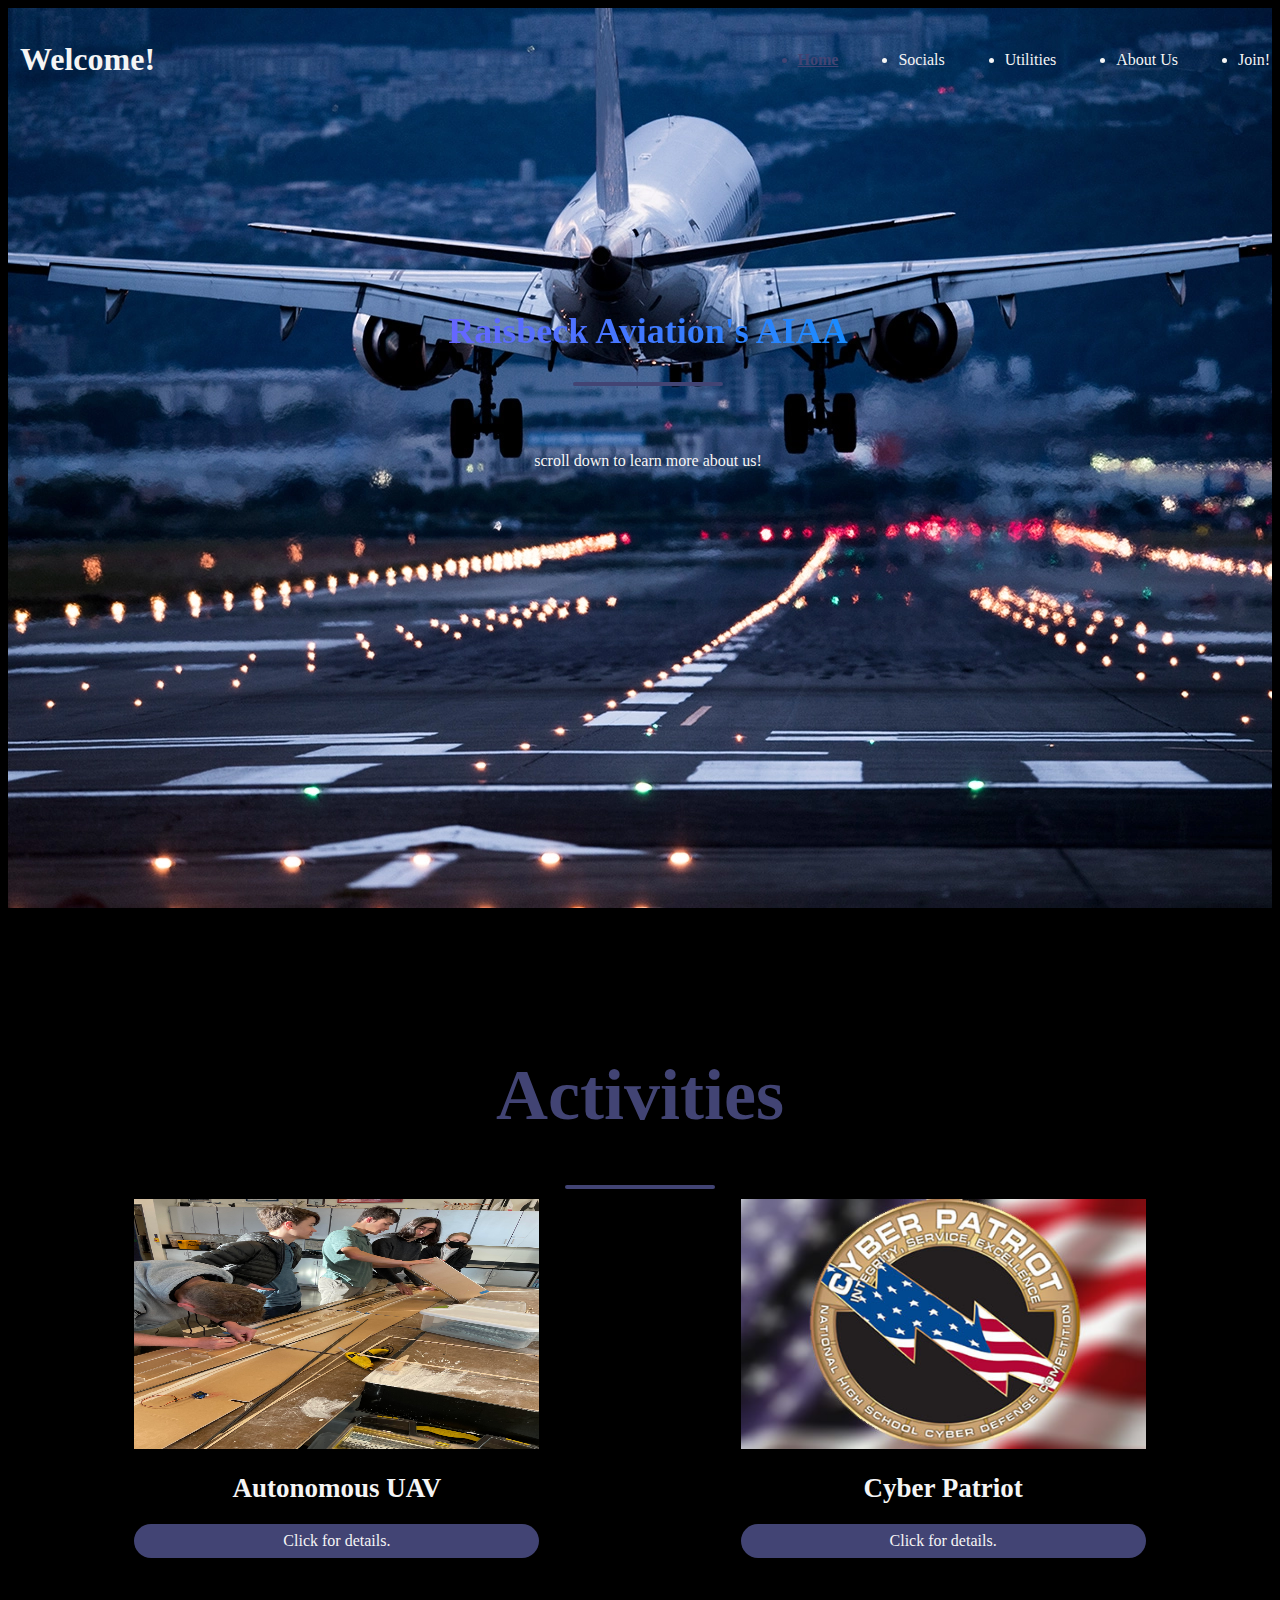
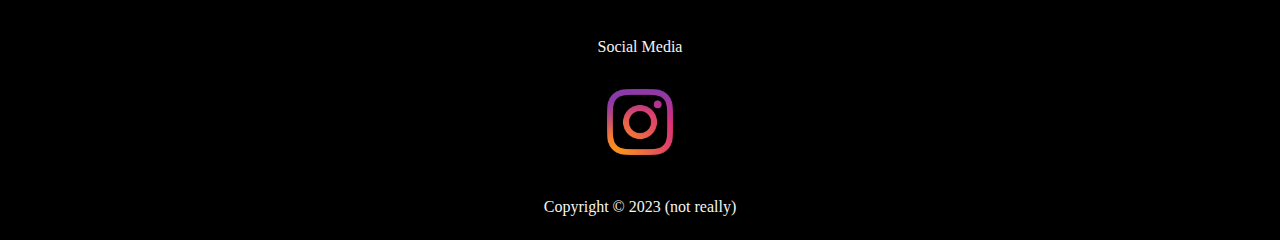
==== index.html @ 31fccfe6 "Changed text and images" ====
<!DOCTYPE html>
<html lang="en">
<head>
    <meta charset="UTF-8">

    <link rel="stylesheet" href='./style.css'>

</head>
<title>RAHS AIAA - Home</title>
<link rel="icon" type="/images/favicon.ico" href="/images/favicon.ico">
<body>
    <nav class="navbar">
        <h1 class = "placeholder">Welcome!</h1>
        <ul class="nav-links">
            <li class="active homepage"><a href="#"></a>Home</li>
            <li class = "inactive socials"><a href=""></a>Socials</li>
            <li class = "inactive utilities"><a href=""></a>Utilities</li>
            <li class = "inactive information"><a href=""></a>About Us</li>
            <li class = "inactive aiaa"><a href=""></a>Join!</li>
        </ul>
    </nav>
    <header>
        <div class="header-content">
            <h2 class = "pretty_animation">Raisbeck Aviation's AIAA</h2>
            <div class="line"></div>
            <h1></h1>
            <div class="generictext">
                <p>scroll down to learn more about us!</p>
            </div>
        </div>
    </header>
    <!--...<section class="section1">
        <div class="title">
            <h1>Activities</h1>
            <div class="line"></div>
        </div>
    </section>-->
    <section class="Activities">
        <!--...<a href="http://www.free-iqtest.net" title="IQ Test for Free"><img src="http://www.free-iqtest.net/images/badges2/l160.gif" width="200" height="100" alt="IQ Test for Free" border="0"></a-->>
        <div class="title">
            <h1>Activities</h1>
            <div class="line"></div>
        </div>
        <div class="row">
            <div class="col">
                <img src="./images/uav.jpg" class = "img1" width = "405" height = "250">
                <h4 class = "generictext">Autonomous UAV</h4>
                <a href="./information.html" class="button3">Click for details.</a>
            </div>
            <div class="col">
                <img src="./images/cyberpatriot.jpg" class = "img1" width = "405" height = "250">
                <h4 class = "generictext">Cyber Patriot</h4>
                <a href="./information.html" class="button3">Click for details.</a>
            </div>
        </div>
    </section>
    <p class="generictext">Social Media</p>
    <div style="text-align: center;"> 
        <img src="./images/instagram.jpg" class = "img1" width = "100" height = "100">
    </div>
    <h1></h1>
    <p class="generictext">Copyright © 2023 (not really)</p>
    <script>
        const socials = document.querySelector('.socials')
        socials.addEventListener('click', ()=> {
            window.location.replace('./socials.html');
        })

        const utilities = document.querySelector('.utilities')
        utilities.addEventListener('click', ()=> {
            window.location.replace('./utils.html');
        })

        const information = document.querySelector('.information')
        information.addEventListener('click', ()=> {
            window.location.replace('./information.html');
        })

        const aiaa = document.querySelector('.aiaa')
        aiaa.addEventListener('click', ()=> {
            window.location.replace('./joinaiaa.html');
        })

    </script>
</body>
</html>
---- style.css ----
@keyframes gradient_animation {
    0%, 100% {
        background-position: 0 0;
    }
    50% {
        background-position: 100% 0;
    }
}

@keyframes fadeIn {
    0% {
        opacity: 0;
    }
    100% {
        opacity: 1;
     }
}

a {
    text-decoration: none;
}
body, html {
    overflow-x: hidden;
    background-color: black;
    font-family: Calibri !important;
}
.sus {
    background: -webkit-linear-gradient(#eee, #333);
    -webkit-background-clip: text;
    -webkit-text-fill-color: transparent;
    animation: fadeIn ease 0.75s;
    animation-iteration-count: 1;
    animation-fill-mode: forwards;
}
.generictext {
    animation: fadeIn ease 1.5s;
    display: flex;
    flex-direction: column;
    align-items: center;
    color: whitesmoke;
}
.softlink {
    animation: fadeIn ease 1.5s;
    color: whitesmoke;
}
.softlink:hover {
    transition: all .25s ease-in-out; 
    color: #d12991;
}
.underline {
    text-decoration: underline;
}
.button3 {
    animation: fadeIn ease 1.5s;
    transition: all .25s ease-in-out; 
    padding: 8px 15px;
    background-color: #424474;
    border-radius: 30px;
    color: whitesmoke;
    display: flex;
    flex-direction: column;
    align-items: center;
}
.button3:hover {
    transition: all .25s ease-in-out; 
    color: #d12991;
}
.genericbutton {
    transition: all .25s ease-in-out; 
    padding: 8px 15px;
    background-color: #424474;
    border-radius: 30px;
    color: whitesmoke;
}
.genericbutton:hover {
    transition: all .25s ease-in-out; 
    color: #d12991;
}
.img2 {
    animation: fadeIn ease 1.5s;
    display: flex;
    flex-direction: column;
    align-items: center;
    transition: all .64s ease-in-out; 
}
.img2:hover {
    transform: scale(1.075);
    transition: all 0.2s ease-in-out; 
}
.img1 {
    animation: fadeIn ease 1.5s;
    transition: all 0.64s ease-in-out; 
}
.img1:hover {
    transition: all 0.2s ease-in-out; 
    transform: scale(1.075);
}
.pretty_animation {
    background: linear-gradient(to right, #6666ff, #0099ff, #ff3399, #6666ff);
    -webkit-background-clip: text;
    background-clip: text;
    color: transparent;
    animation: gradient_animation 6s ease-in-out infinite;
    background-size: 400% 100%;
}
.line {
    width: 150px;
    height: 4px;
    background-color: #424474;
    margin: 10px auto;
    border-radius: 5px;
}
.navbar {
    display: flex;
    position: absolute;
    top: 0;
    left: 0;
    width: 100%;
    justify-content: space-between;
    padding: 20px;
    color: whitesmoke;
}
.nav-links {
    display: flex;
    align-items: center;
}
.nav-links li {
    margin: 0 30px;
}
header {
    width: 100vw;
    height: 100vh;

    background-image: url('./images/background.png'); 
    background-repeat: repeat;
    background-position: bottom;
    background-size: cover;
    display: flex;
    align-items: center;
    justify-content: center;
}
.header-content {
    animation: fadeIn ease 1.5s;
    margin-bottom: 150px;
    color: whitesmoke;
    text-align: center;
}
.header-content h2 {
    font-size: 4vmin;
}
.subtitle {
    animation: fadeIn ease 1.5s;
    display: flex;
    flex-direction: column;
    align-items: center;
    font-size: 5vmin;
    color: whitesmoke;
}
section {
    width: 80%;
    margin: 80px auto;
}
.title {
    animation: fadeIn ease 1.5s;
    text-align: center;
    font-size: 4vmin;
    color: #424474;
}
.header-content h1 {
    font-size: 7vmin;
    margin-top: 50px;
    margin-bottom: 30px;
}
.row {
    display: flex;
    align-items: center;
    width: 100%;
    justify-content: space-between;
}
.row.col {
    display: flex;
    flex-direction: column;
    align-items: center;
}
.active {
    animation: fadeIn ease 1.5s;
    color: #424474;
    text-decoration: underline;
    font-weight: bold;
}
.inactive {
    transition: all .125s ease-in-out; 
}
.inactive:hover {
    transition: all .25s ease-in-out; 
    color: #d12991;
}
.events.row {
    margin-top: 50px;
}
h4 {
    font-size: 3vmin;
    color:#424474;
    margin: 20px auto;
}
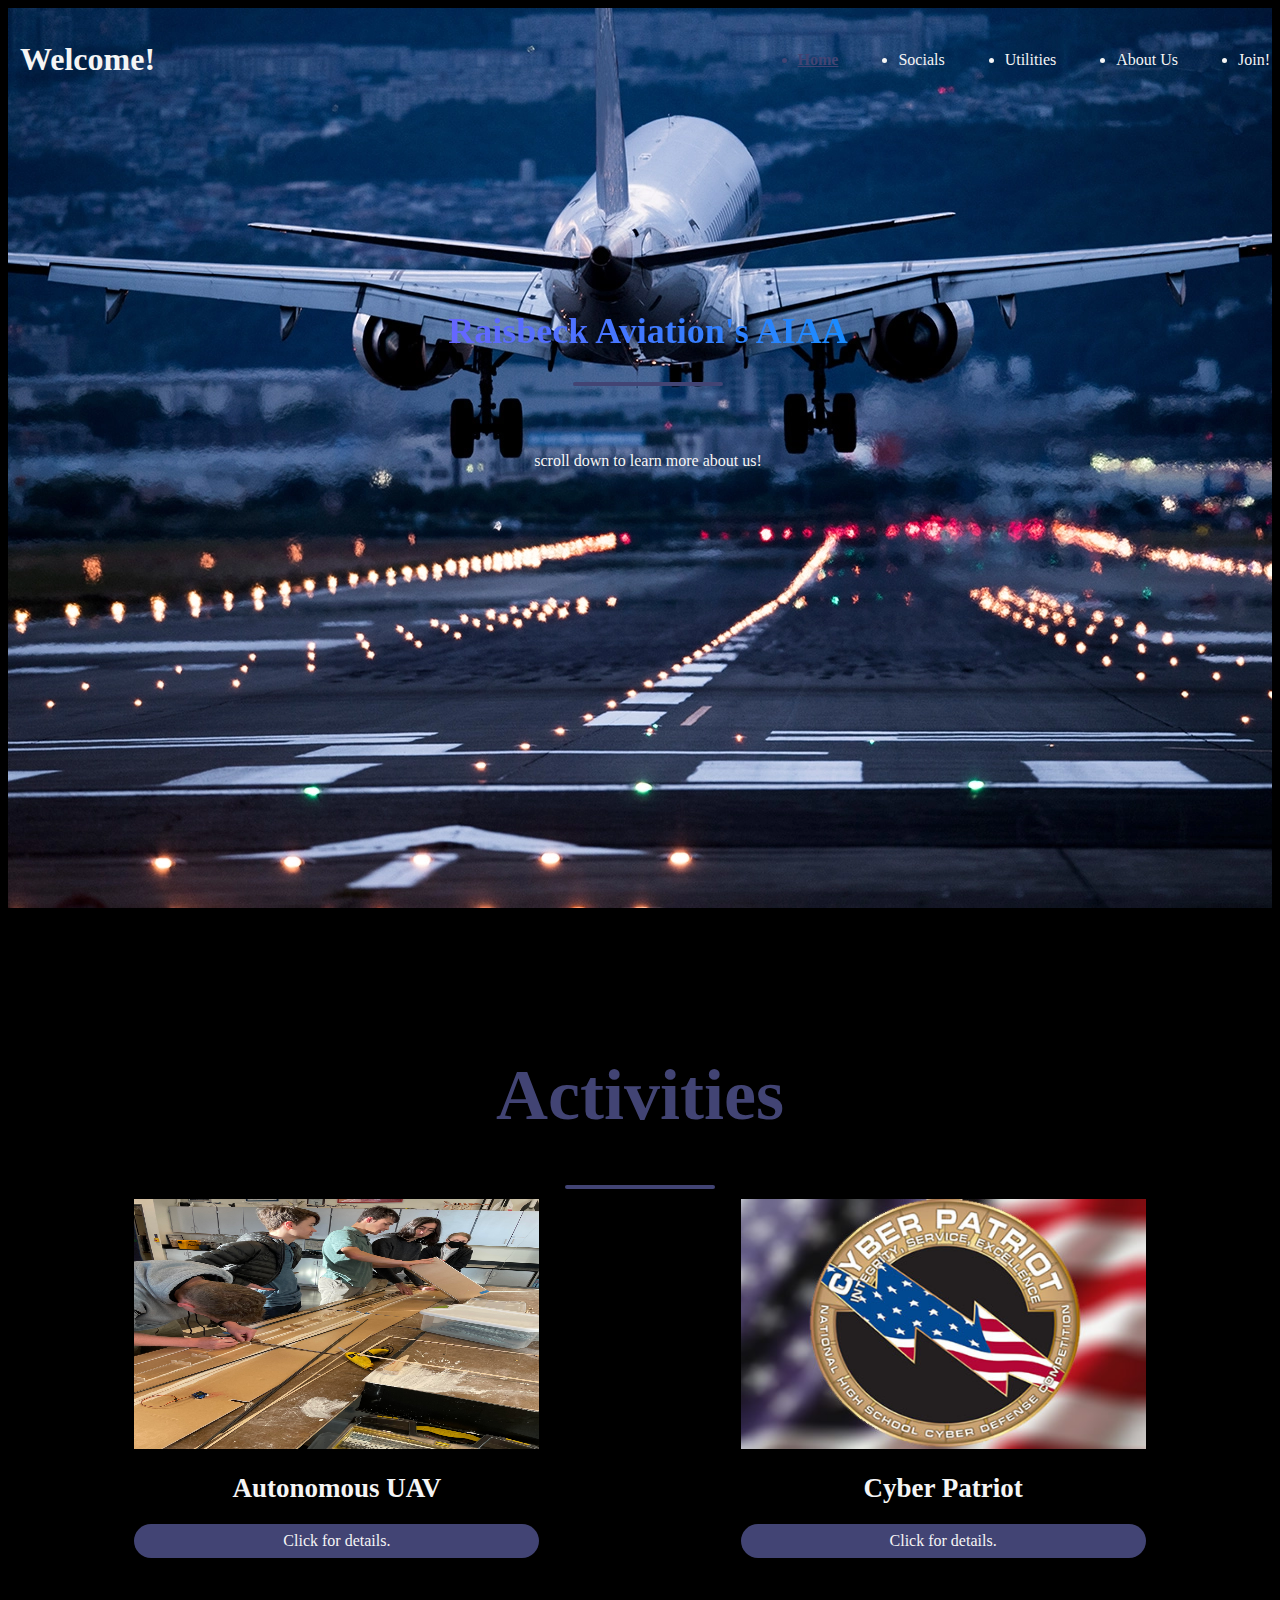
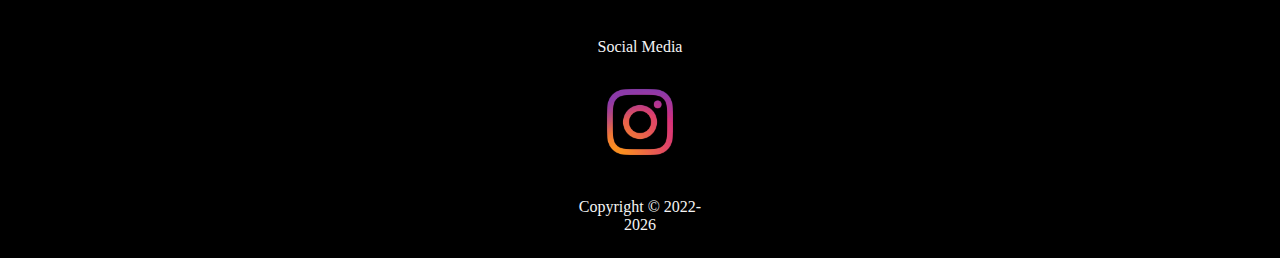
==== commit c4d0526a: "feat: copyright year updated automatically" ====
--- a/index.html
+++ b/index.html
@@ -59,8 +59,10 @@
         <img src="./images/instagram.jpg" class = "img1" width = "100" height = "100">
     </div>
     <h1></h1>
-    <p class="generictext">Copyright © 2023 (not really)</p>
+    <p class="generictext">Copyright © 2022-<span id="currentyear"></span></p>
     <script>
+	document.getElementById("currentyear").innerHTML = new Date().getFullYear();
+
         const socials = document.querySelector('.socials')
         socials.addEventListener('click', ()=> {
             window.location.replace('./socials.html');
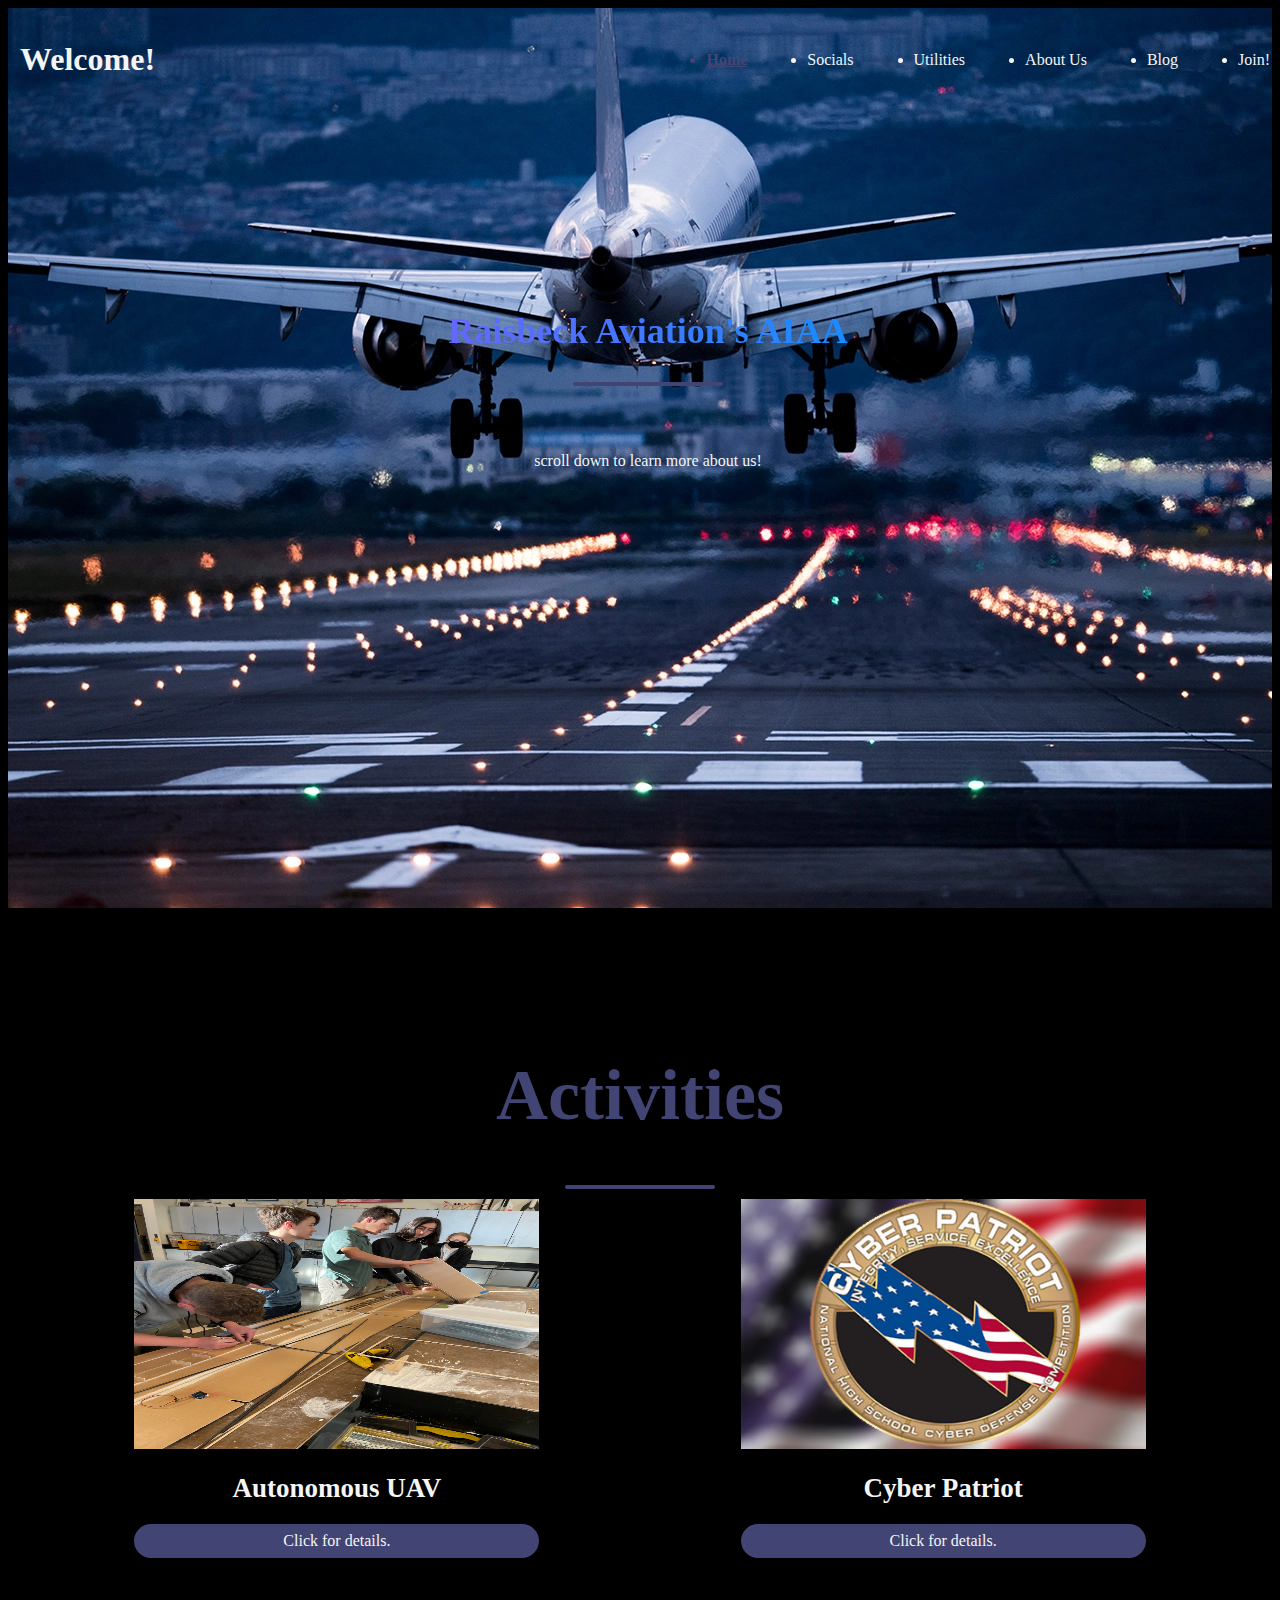
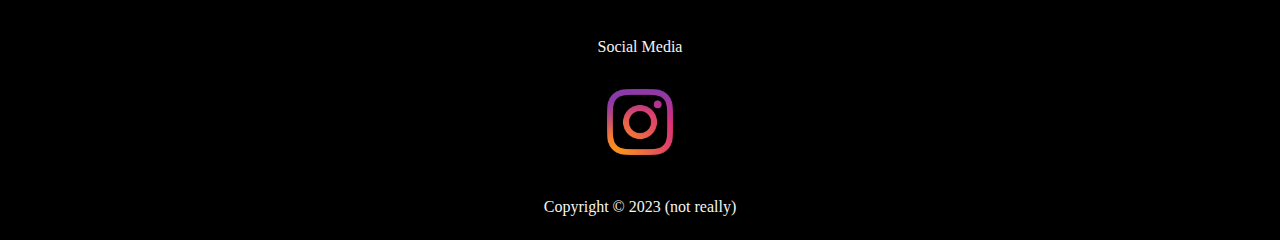
==== commit 4d167f04: "Add files via upload" ====
--- a/index.html
+++ b/index.html
@@ -16,6 +16,7 @@
             <li class = "inactive socials"><a href=""></a>Socials</li>
             <li class = "inactive utilities"><a href=""></a>Utilities</li>
             <li class = "inactive information"><a href=""></a>About Us</li>
+            <li class = "inactive blog"><a href=""></a>Blog</li>
             <li class = "inactive aiaa"><a href=""></a>Join!</li>
         </ul>
     </nav>
@@ -59,10 +60,8 @@
         <img src="./images/instagram.jpg" class = "img1" width = "100" height = "100">
     </div>
     <h1></h1>
-    <p class="generictext">Copyright © 2022-<span id="currentyear"></span></p>
+    <p class="generictext">Copyright © 2023 (not really)</p>
     <script>
-	document.getElementById("currentyear").innerHTML = new Date().getFullYear();
-
         const socials = document.querySelector('.socials')
         socials.addEventListener('click', ()=> {
             window.location.replace('./socials.html');
@@ -71,6 +70,11 @@
         const utilities = document.querySelector('.utilities')
         utilities.addEventListener('click', ()=> {
             window.location.replace('./utils.html');
+        })
+
+        const blog = document.querySelector('.blog')
+        blog.addEventListener('click', ()=> {
+            window.location.replace('./blog.html');
         })
 
         const information = document.querySelector('.information')
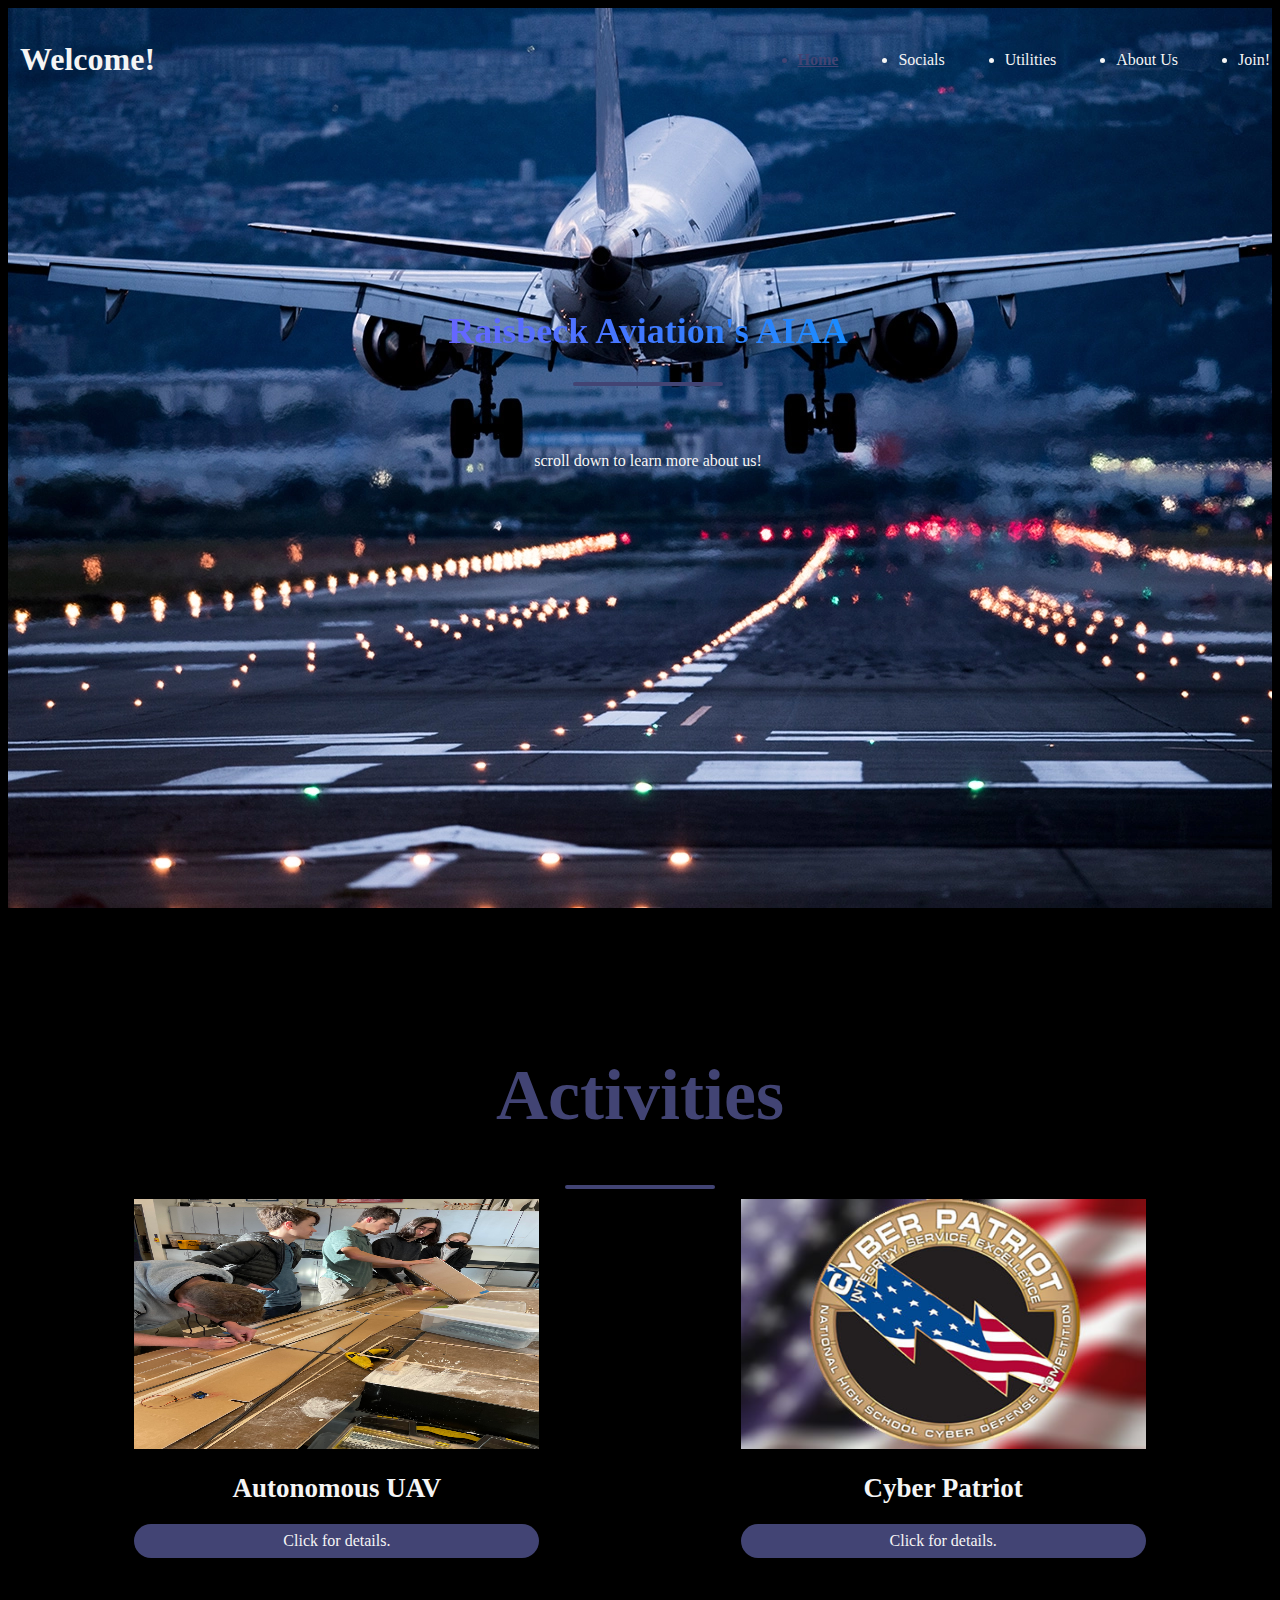
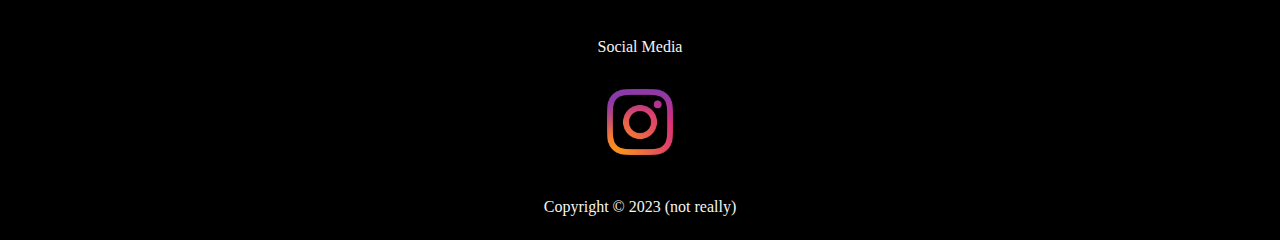
==== commit 128244ca: "Add files via upload" ====
--- a/index.html
+++ b/index.html
@@ -16,7 +16,6 @@
             <li class = "inactive socials"><a href=""></a>Socials</li>
             <li class = "inactive utilities"><a href=""></a>Utilities</li>
             <li class = "inactive information"><a href=""></a>About Us</li>
-            <li class = "inactive blog"><a href=""></a>Blog</li>
             <li class = "inactive aiaa"><a href=""></a>Join!</li>
         </ul>
     </nav>
@@ -71,12 +70,7 @@
         utilities.addEventListener('click', ()=> {
             window.location.replace('./utils.html');
         })
-
-        const blog = document.querySelector('.blog')
-        blog.addEventListener('click', ()=> {
-            window.location.replace('./blog.html');
-        })
-
+        
         const information = document.querySelector('.information')
         information.addEventListener('click', ()=> {
             window.location.replace('./information.html');
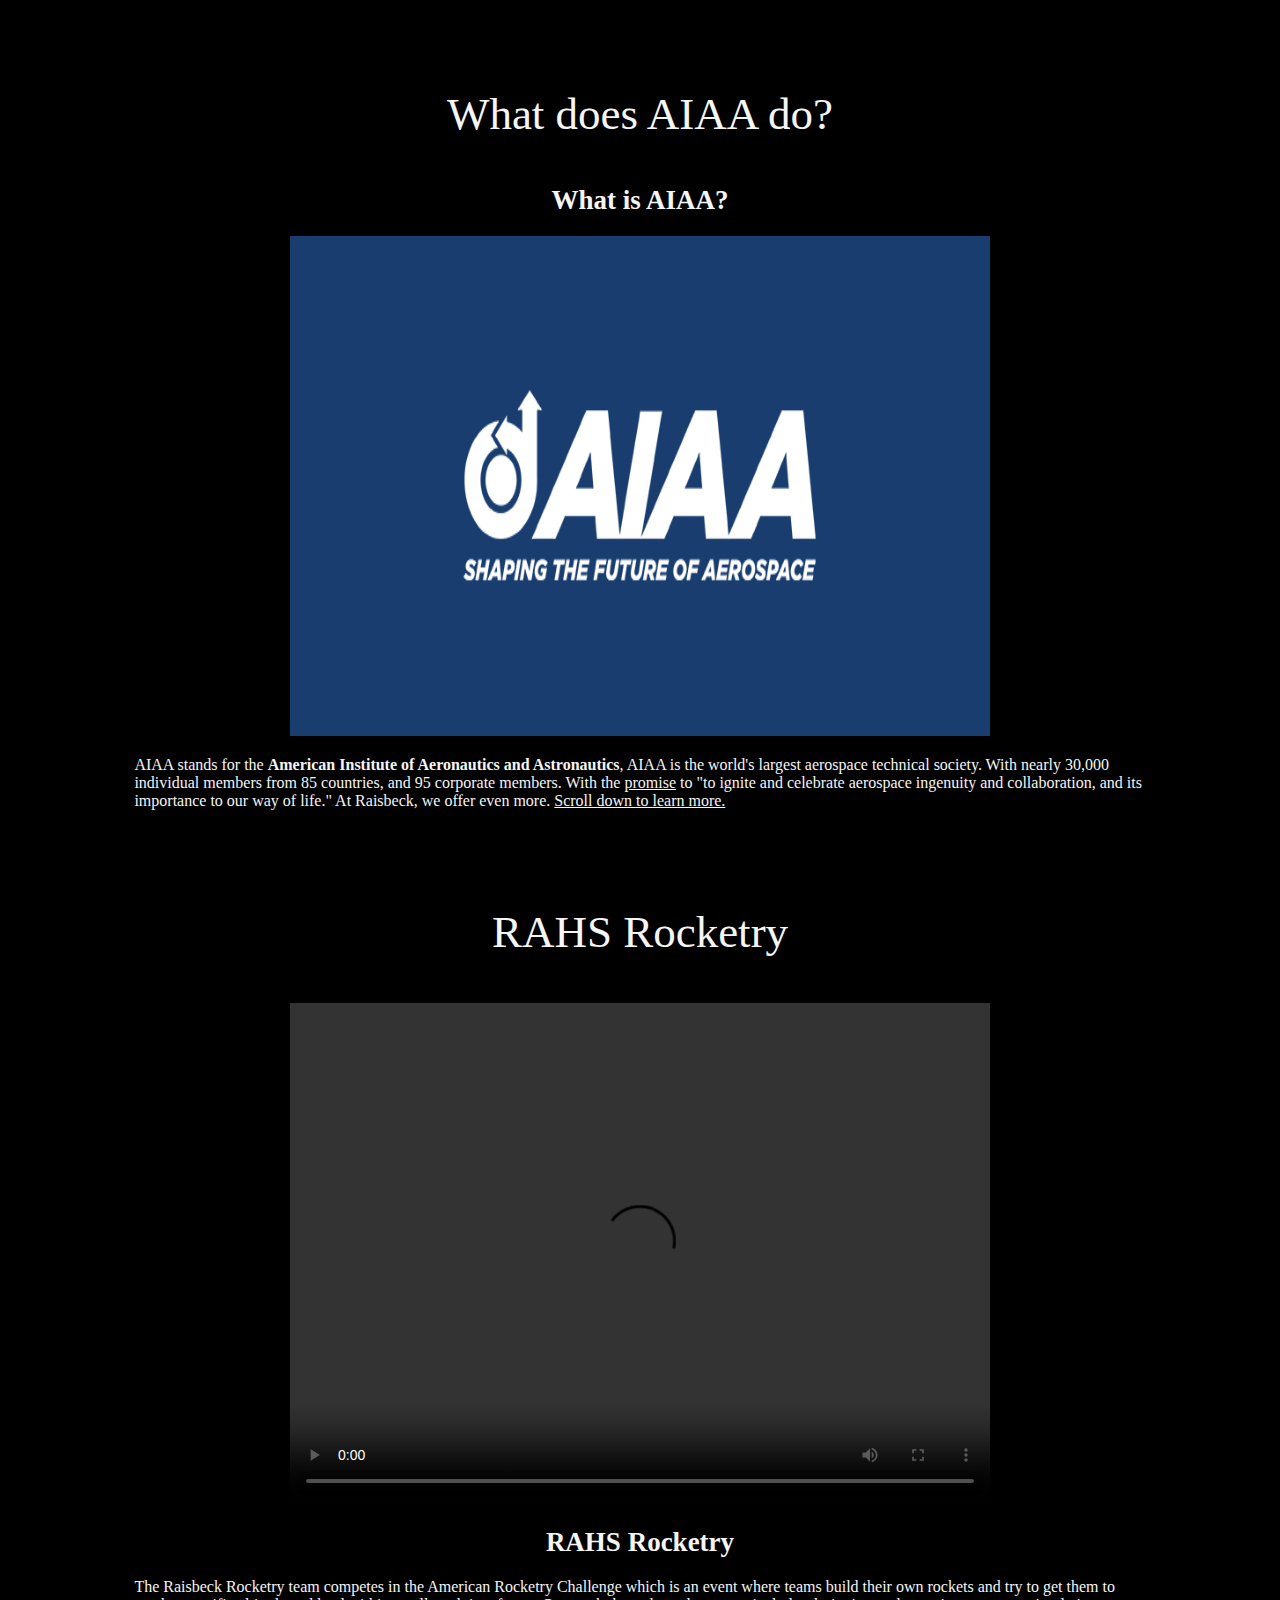
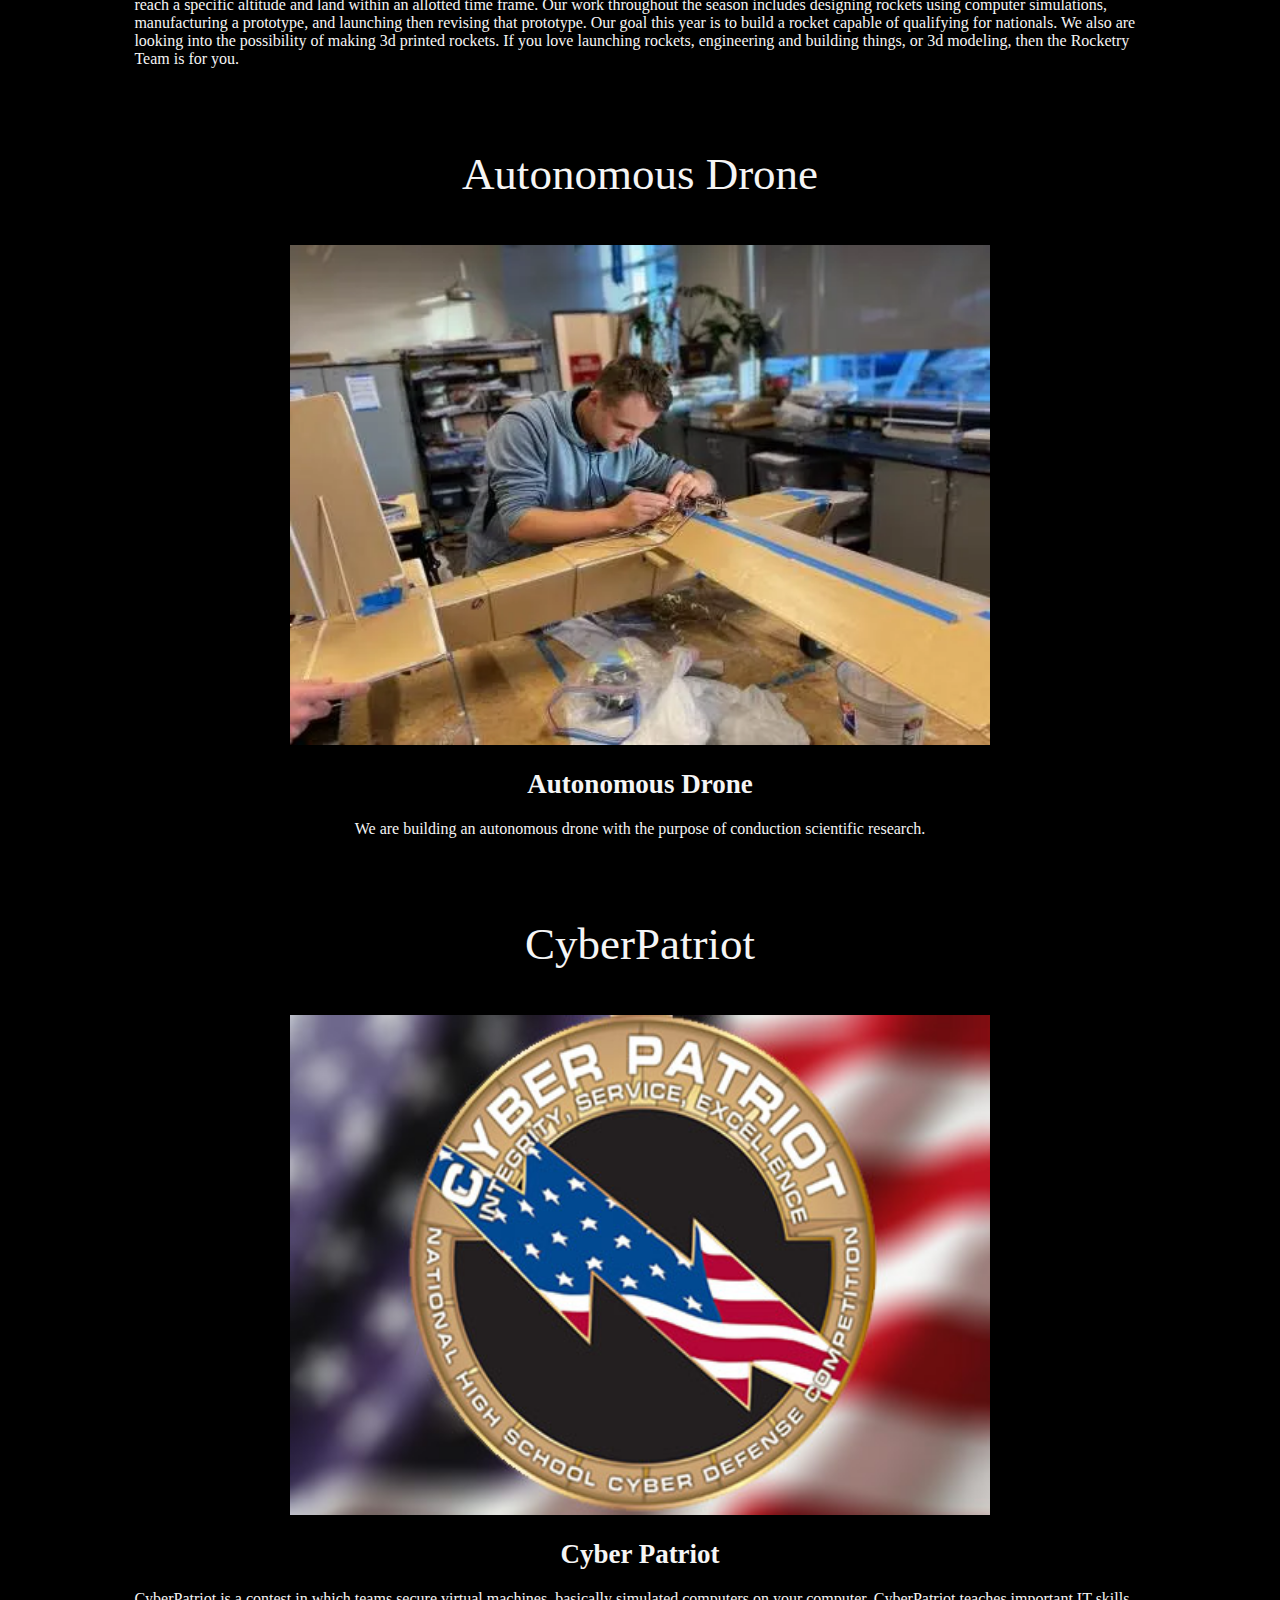
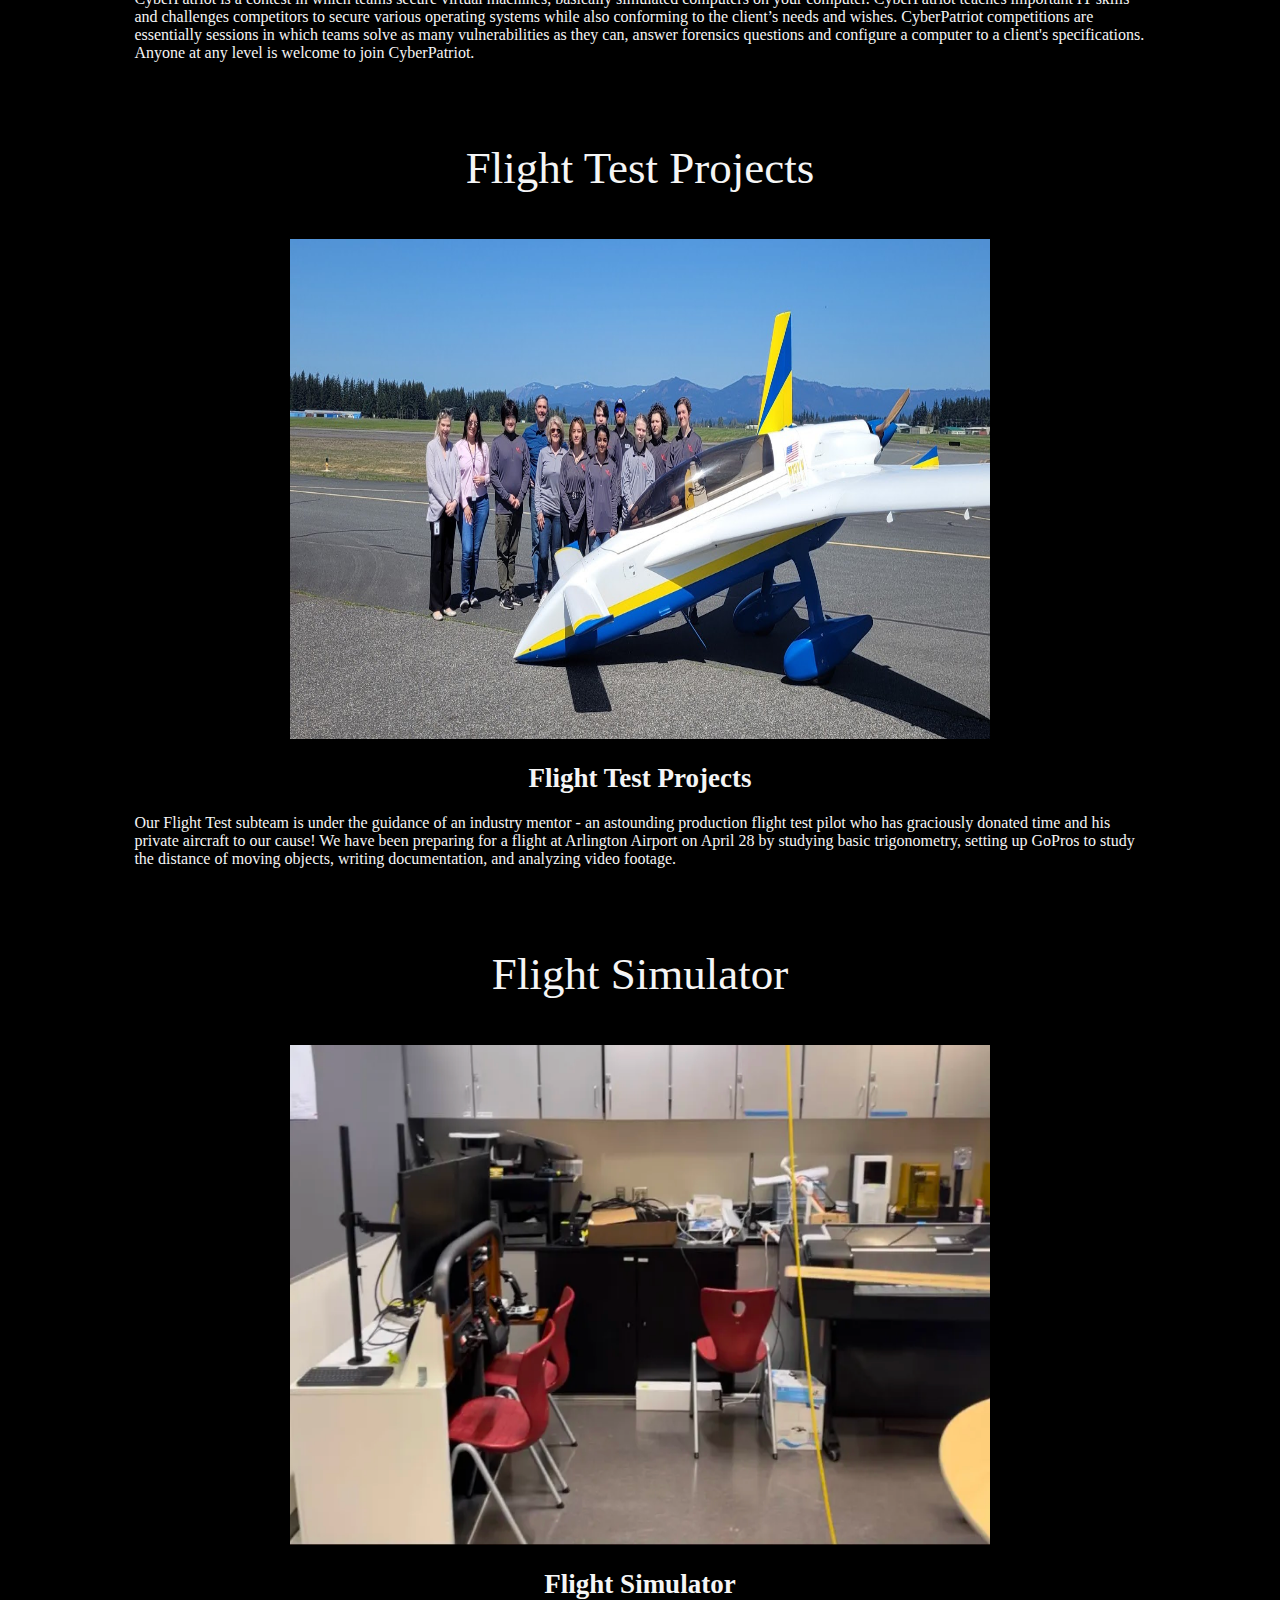
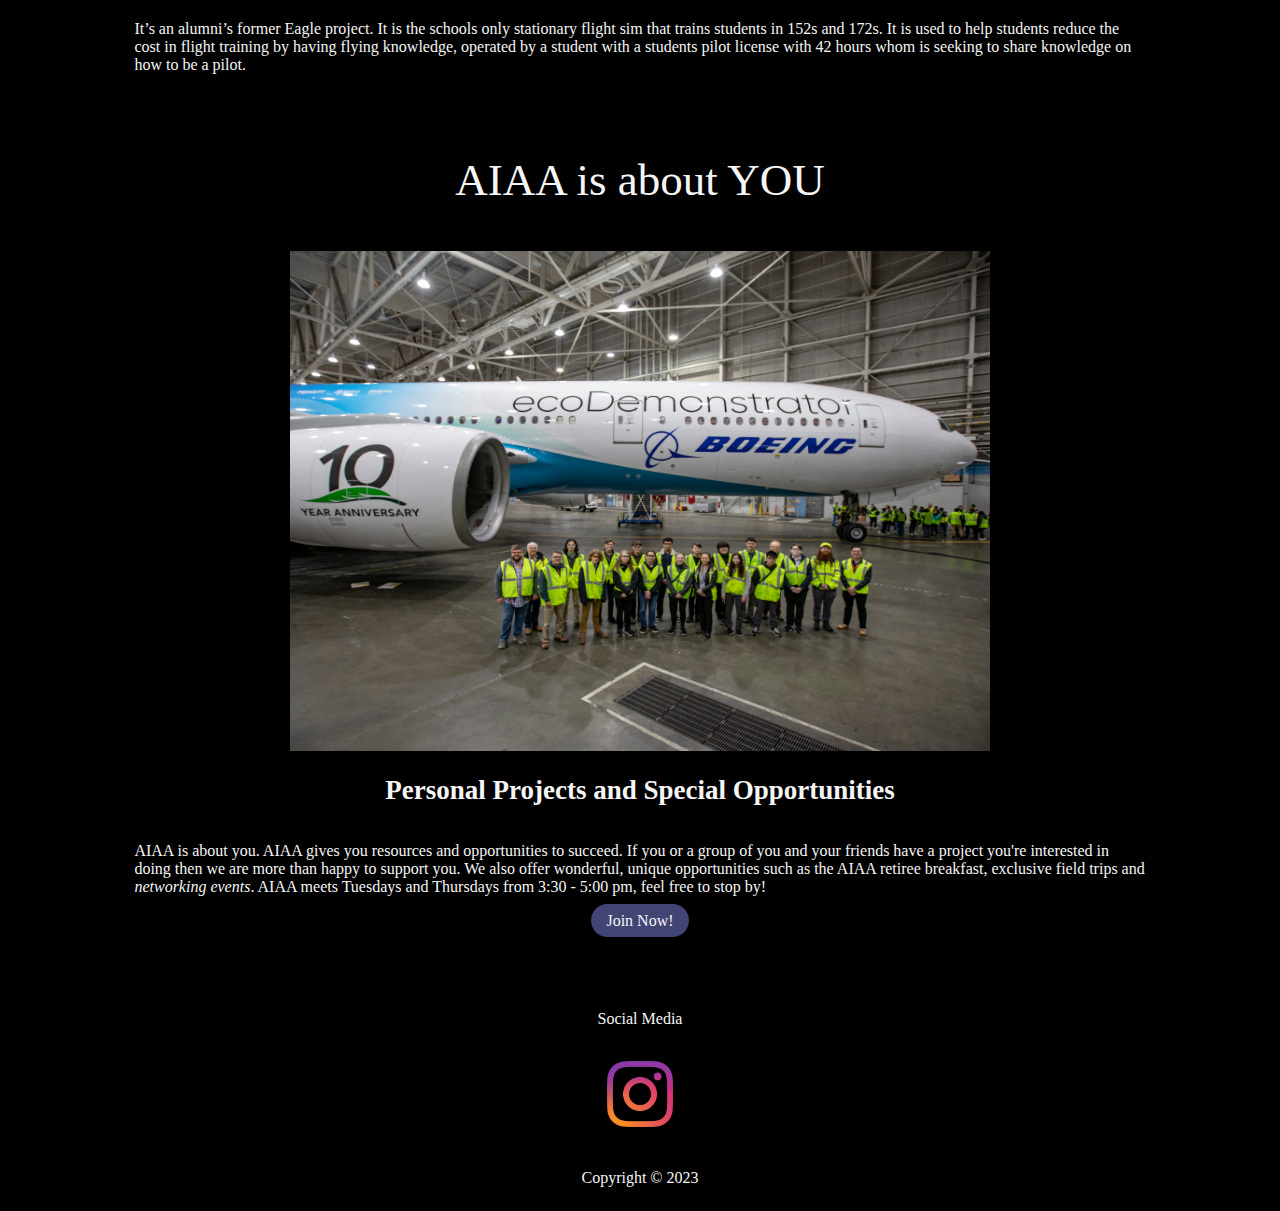
==== commit 018f7bcc: "Update index.html" ====
--- a/index.html
+++ b/index.html
@@ -6,52 +6,71 @@
     <link rel="stylesheet" href='./style.css'>
 
 </head>
-<title>RAHS AIAA - Home</title>
+<title>Do not scan random QR codes!! - AIAA</title>
 <link rel="icon" type="/images/favicon.ico" href="/images/favicon.ico">
 <body>
-    <nav class="navbar">
-        <h1 class = "placeholder">Welcome!</h1>
-        <ul class="nav-links">
-            <li class="active homepage"><a href="#"></a>Home</li>
-            <li class = "inactive socials"><a href=""></a>Socials</li>
-            <li class = "inactive utilities"><a href=""></a>Utilities</li>
-            <li class = "inactive information"><a href=""></a>About Us</li>
-            <li class = "inactive aiaa"><a href=""></a>Join!</li>
-        </ul>
-    </nav>
-    <header>
-        <div class="header-content">
-            <h2 class = "pretty_animation">Raisbeck Aviation's AIAA</h2>
-            <div class="line"></div>
-            <h1></h1>
-            <div class="generictext">
-                <p>scroll down to learn more about us!</p>
-            </div>
+    <section class="CyberPatriot">
+        <p class = "subtitle">What does AIAA do?</p>
+        <h4 class = "generictext">What is AIAA?</h4>
+        <div style="text-align: center;"> 
+            <img src="./images/aiaa.png" class = "img1" width = "700" height = "500">
         </div>
-    </header>
-    <!--...<section class="section1">
-        <div class="title">
-            <h1>Activities</h1>
-            <div class="line"></div>
+        <div class="generictext"> 
+            <p>AIAA stands for the <b>American Institute of Aeronautics and Astronautics</b>, AIAA is the world's largest aerospace technical society. With nearly 30,000 individual members from 85 countries, and 95 corporate members. With the <u href="https://www.aiaa.org/about#:~:text=Our%20purpose%20is%20to%20ignite,a%20champion%20for%20its%20achievements." class = 'softlink'>promise</u> to "to ignite and celebrate aerospace ingenuity and collaboration, and its importance to our way of life." At Raisbeck, we offer even more. <u>Scroll down to learn more.</u></p>
         </div>
-    </section>-->
-    <section class="Activities">
-        <!--...<a href="http://www.free-iqtest.net" title="IQ Test for Free"><img src="http://www.free-iqtest.net/images/badges2/l160.gif" width="200" height="100" alt="IQ Test for Free" border="0"></a-->>
-        <div class="title">
-            <h1>Activities</h1>
-            <div class="line"></div>
+    </section>
+    <section class="RAHS Rocketry">
+        <p class = "subtitle">RAHS Rocketry</p>
+        <div style="text-align: center;">
+            <video controls="controls" width="700" height="500" name="Video Name">
+                <source src="./images/IMG_3641.mov">
+              </video>
         </div>
-        <div class="row">
-            <div class="col">
-                <img src="./images/uav.jpg" class = "img1" width = "405" height = "250">
-                <h4 class = "generictext">Autonomous UAV</h4>
-                <a href="./information.html" class="button3">Click for details.</a>
-            </div>
-            <div class="col">
-                <img src="./images/cyberpatriot.jpg" class = "img1" width = "405" height = "250">
-                <h4 class = "generictext">Cyber Patriot</h4>
-                <a href="./information.html" class="button3">Click for details.</a>
-            </div>
+        <h4 class = "generictext">RAHS Rocketry</h4>
+        <p class = "generictext">The Raisbeck Rocketry team competes in the American Rocketry Challenge which is an event where teams build their own rockets and try to get them to reach a specific altitude and land within an allotted time frame.  Our work throughout the season includes designing rockets using computer simulations, manufacturing a prototype, and launching then revising that prototype. Our goal this year is to build a rocket capable of qualifying for nationals. We also are looking into the possibility of making 3d printed rockets. If you love launching rockets, engineering and building things, or 3d modeling, then the Rocketry Team is for you.</p>        </section>
+    <section class="Autonomous Drone">
+        <p class = "subtitle">Autonomous Drone</p>
+        <div style="text-align: center;">
+            <img src="./images/drone.webp" class = "img1" width = "700" height = "500">
+        </div>
+        <h4 class = "generictext">Autonomous Drone</h4>
+        <p class = "generictext">We are building an autonomous drone with the purpose of conduction scientific research.</p>
+    </section>
+    <section class="CyberPatriot">
+        <p class = "subtitle">CyberPatriot</p>
+        <div style="text-align: center;"> 
+            <img src="./images/cyberpatriot.jpg" class = "img1" width = "700" height = "500">
+        </div>
+        <h4 class = "generictext">Cyber Patriot</h4>
+        <p class = "generictext">CyberPatriot is a contest in which teams secure virtual machines, basically simulated computers on your computer. CyberPatriot teaches important IT skills and challenges competitors to secure various operating systems while also conforming to the client’s needs and wishes. CyberPatriot competitions are essentially sessions in which teams solve as many vulnerabilities as they can, answer forensics questions and configure a computer to a client's specifications. Anyone at any level is welcome to join CyberPatriot.</p>
+    </section>
+    <section class="Flight Test Projects">
+        <p class = "subtitle">Flight Test Projects</p>
+        <div style="text-align: center;">
+            <img src="./images/flighttest.jpg" class = "img1" width = "700" height = "500">
+        </div>
+        <h4 class = "generictext">Flight Test Projects</h4>
+        <p class = "generictext">Our Flight Test subteam is under the guidance of an industry mentor - an astounding production flight test pilot who has graciously donated time and his private aircraft to our cause! We have been preparing for a flight at Arlington Airport on April 28 by studying basic trigonometry, setting up GoPros to study the distance of moving objects, writing documentation, and analyzing video footage.</p>
+    </section>
+    <section class="Flight Simulator">
+        <p class = "subtitle">Flight Simulator</p>
+        <div style="text-align: center;">
+            <img src="./images/flightsim.webp" class = "img1" width = "700" height = "500">
+        </div>
+        <h4 class = "generictext">Flight Simulator</h4>
+        <p class = "generictext">It’s an alumni’s former Eagle project. It is the schools only stationary flight sim that trains students in 152s and 172s. It is used to help students reduce the cost in flight training by having flying knowledge, operated by a student with a students pilot license with 42 hours whom is seeking to share knowledge on how to be a pilot.</p>
+    </section>
+    <section class="AIAA is about YOU">
+        <p class = "subtitle">AIAA is about YOU</p>
+        <div style="text-align: center;">
+            <img src="./images/student_tour.jpg" class = "img1" width = "700" height = "500">
+        </div>
+        <h4 class = "generictext">Personal Projects and Special Opportunities</h4>
+        <div class="generictext">
+            <p>AIAA is about you. AIAA gives you resources and opportunities to succeed. If you or a group of you and your friends have a project you're interested in doing then we are more than happy to support you. We also offer wonderful, unique opportunities such as the AIAA retiree breakfast, exclusive field trips and <i>networking events</i>. AIAA meets Tuesdays and Thursdays from 3:30 - 5:00 pm, feel free to stop by!</p>
+        </div>
+        <div style="text-align: center;"> 
+            <a class = "genericbutton" href="https://forms.gle/Gpz4n11ZCBMtL69A8">Join Now!</a>
         </div>
     </section>
     <p class="generictext">Social Media</p>
@@ -59,16 +78,17 @@
         <img src="./images/instagram.jpg" class = "img1" width = "100" height = "100">
     </div>
     <h1></h1>
-    <p class="generictext">Copyright © 2023 (not really)</p>
+    <p class="generictext">Copyright © 2023</p>
+    </header>
     <script>
+        const homepage = document.querySelector('.homepage')
+        homepage.addEventListener('click', ()=>{
+            window.location.replace('./index.html');
+        })
+
         const socials = document.querySelector('.socials')
         socials.addEventListener('click', ()=> {
             window.location.replace('./socials.html');
-        })
-
-        const utilities = document.querySelector('.utilities')
-        utilities.addEventListener('click', ()=> {
-            window.location.replace('./utils.html');
         })
         
         const information = document.querySelector('.information')
@@ -80,7 +100,6 @@
         aiaa.addEventListener('click', ()=> {
             window.location.replace('./joinaiaa.html');
         })
-
     </script>
 </body>
 </html>
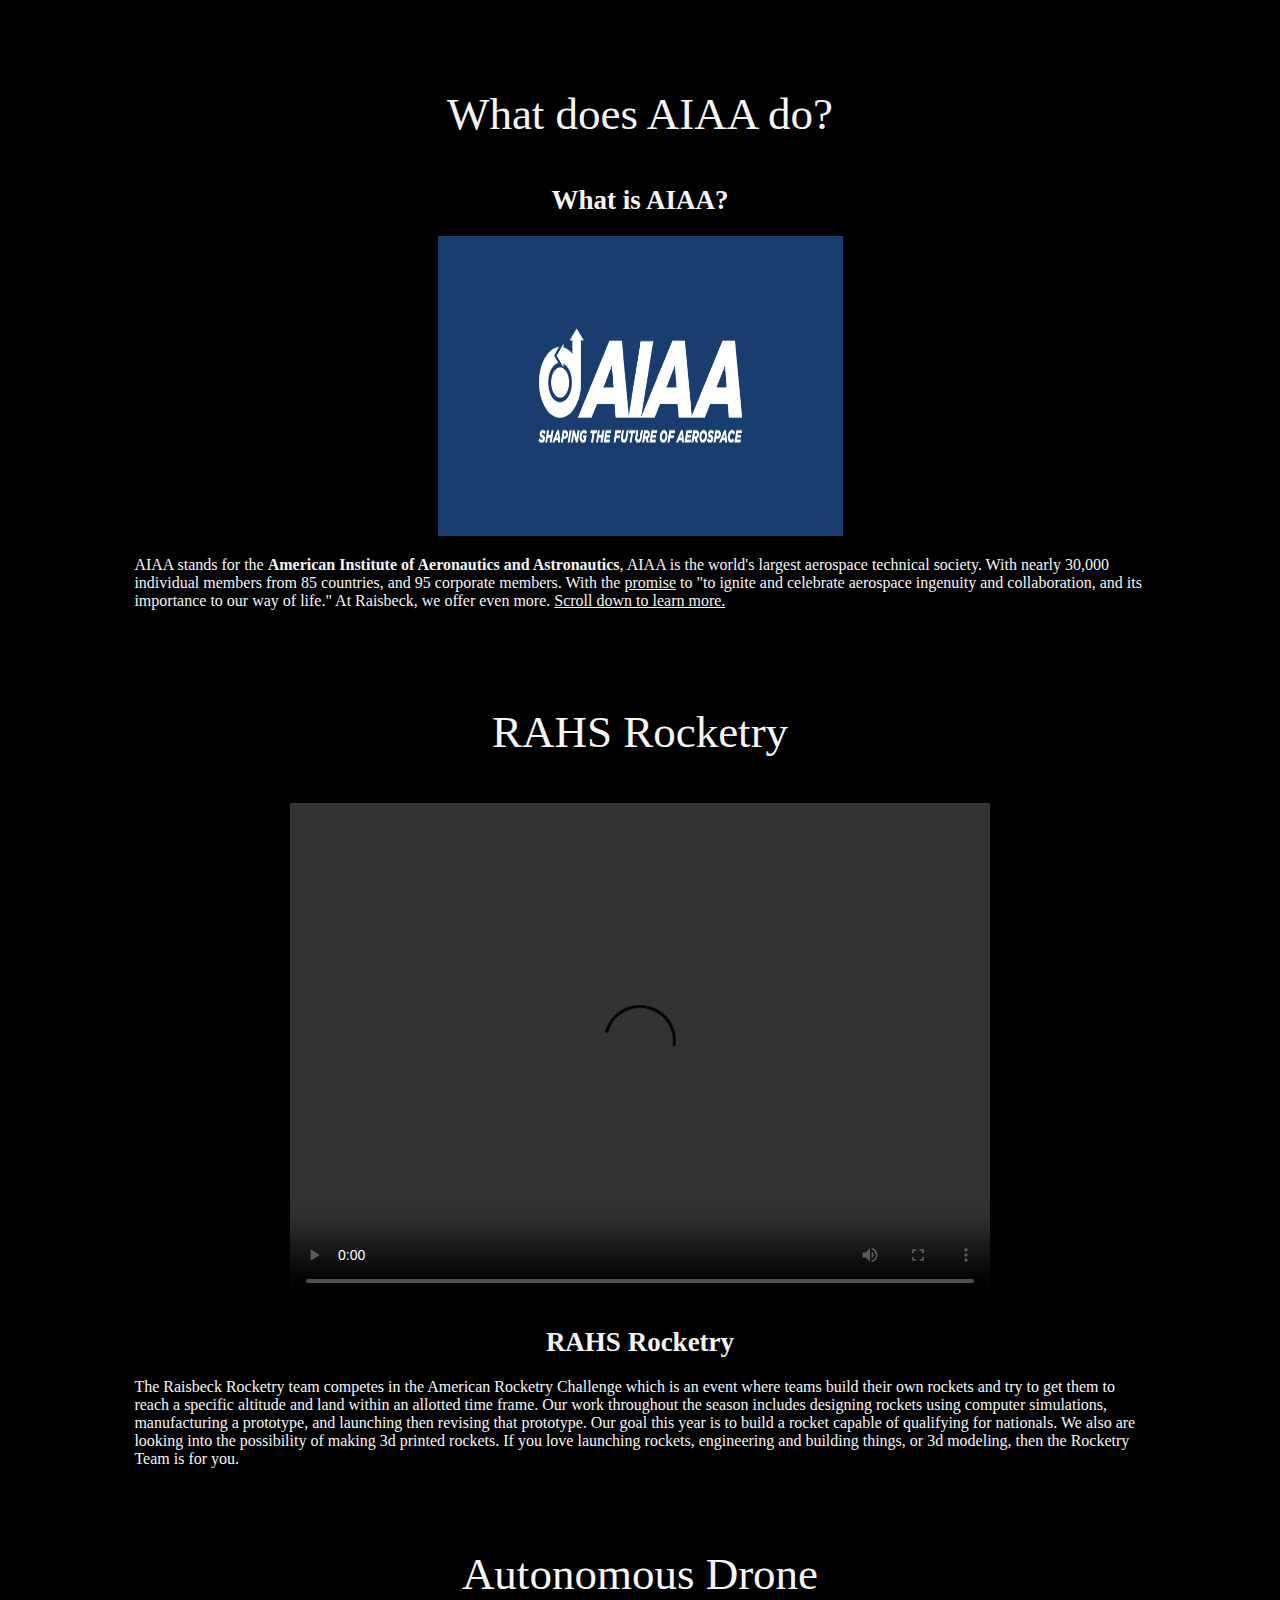
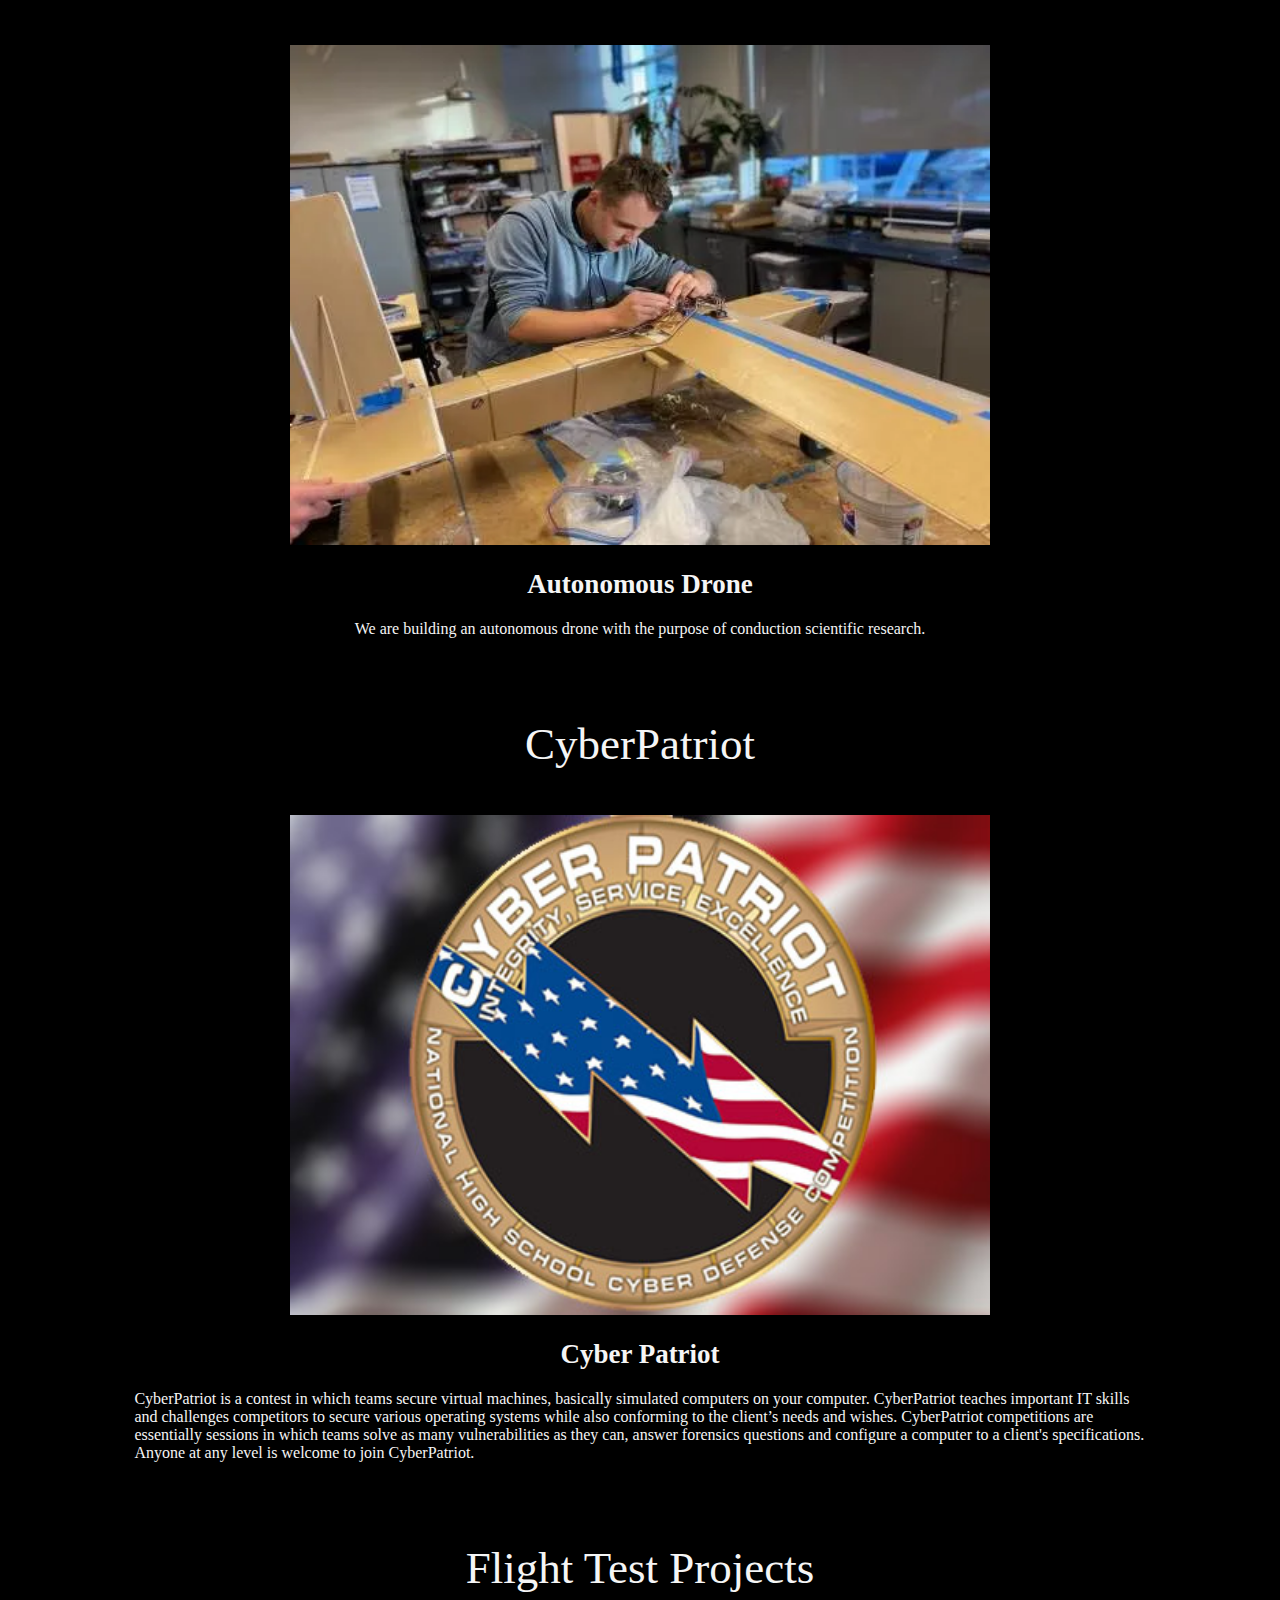
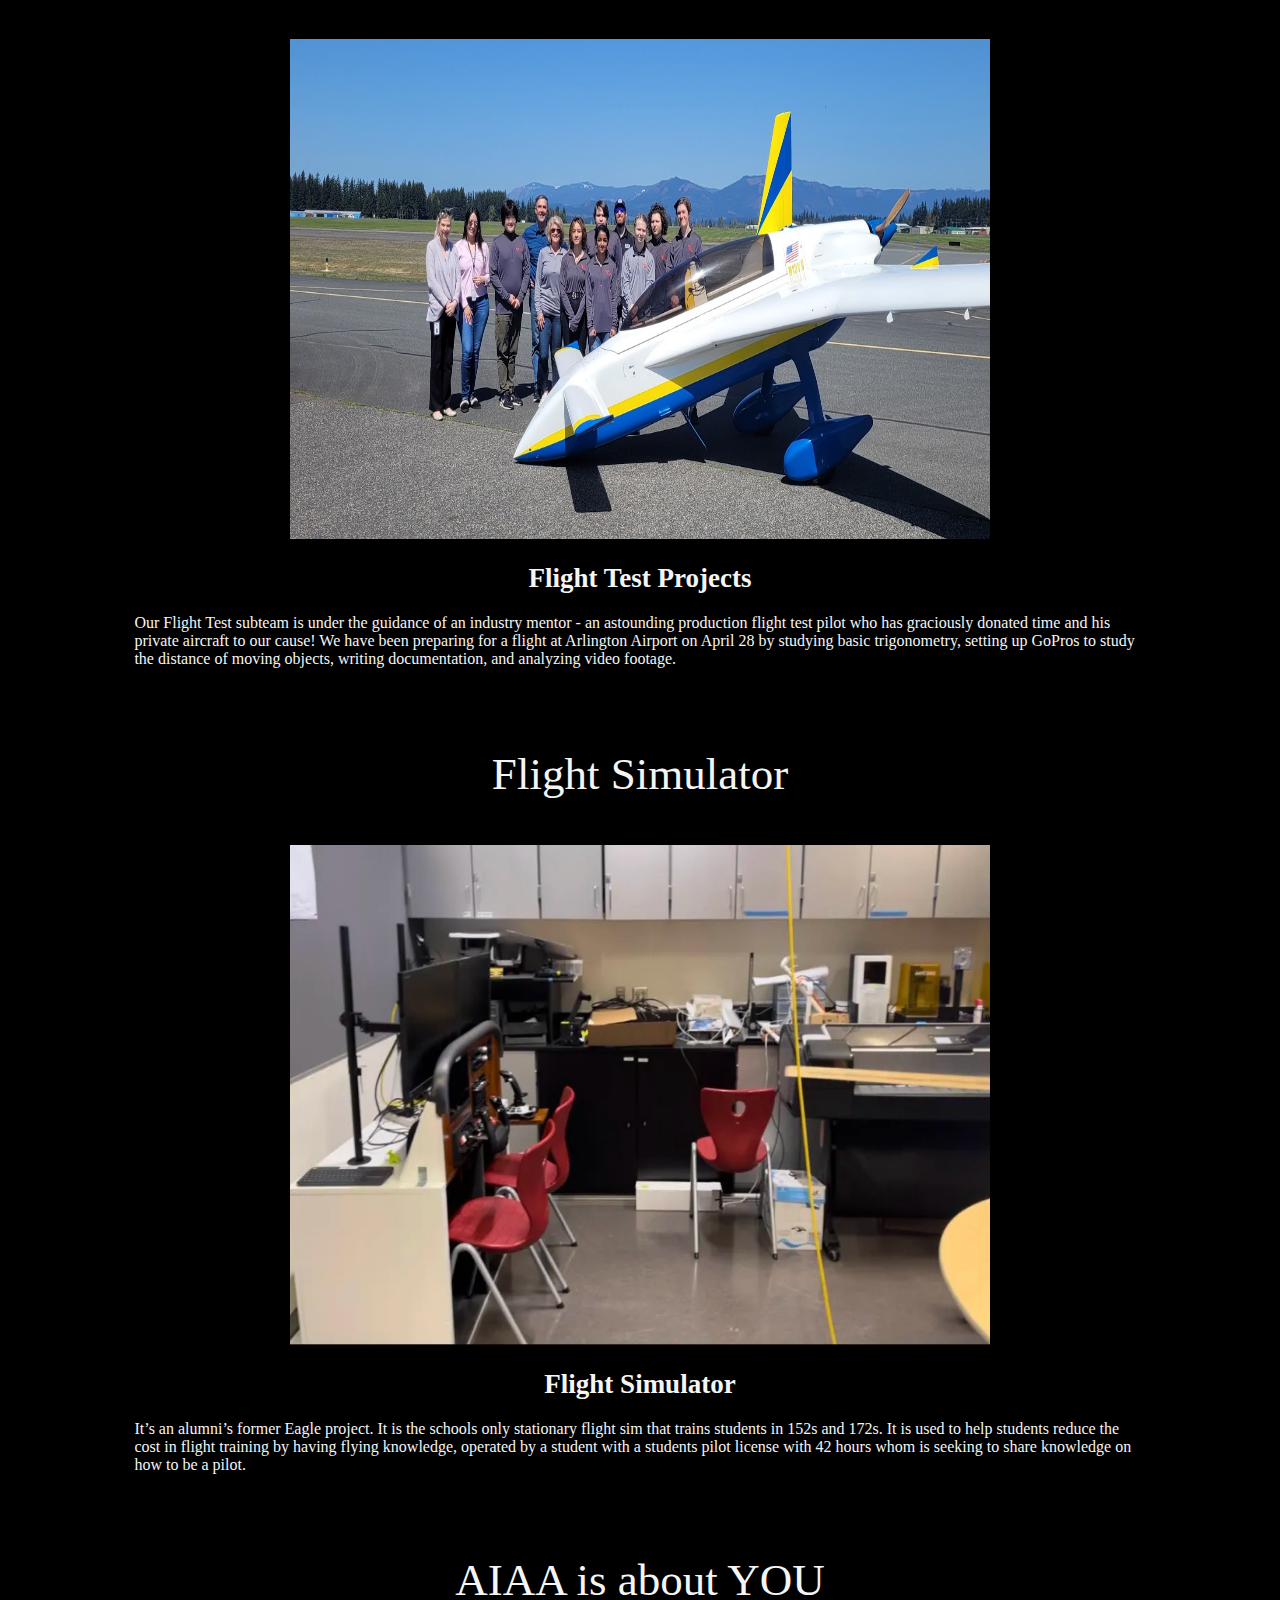
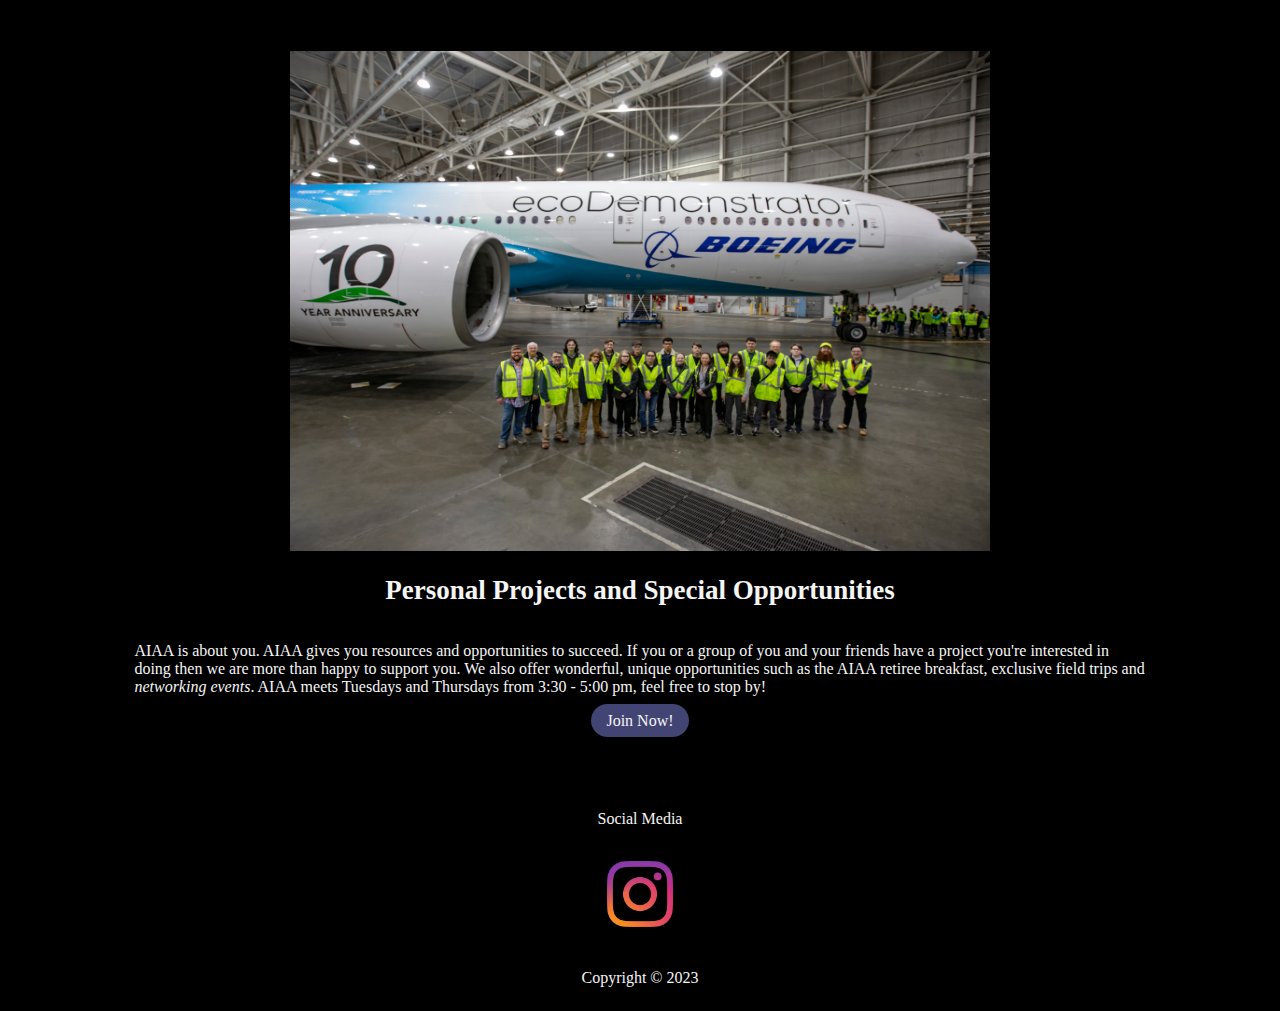
==== commit 3b8cb2ed: "Update index.html" ====
--- a/index.html
+++ b/index.html
@@ -13,7 +13,7 @@
         <p class = "subtitle">What does AIAA do?</p>
         <h4 class = "generictext">What is AIAA?</h4>
         <div style="text-align: center;"> 
-            <img src="./images/aiaa.png" class = "img1" width = "700" height = "500">
+            <img src="./images/aiaa.png" class = "img1" width = "405" height = "300">
         </div>
         <div class="generictext"> 
             <p>AIAA stands for the <b>American Institute of Aeronautics and Astronautics</b>, AIAA is the world's largest aerospace technical society. With nearly 30,000 individual members from 85 countries, and 95 corporate members. With the <u href="https://www.aiaa.org/about#:~:text=Our%20purpose%20is%20to%20ignite,a%20champion%20for%20its%20achievements." class = 'softlink'>promise</u> to "to ignite and celebrate aerospace ingenuity and collaboration, and its importance to our way of life." At Raisbeck, we offer even more. <u>Scroll down to learn more.</u></p>
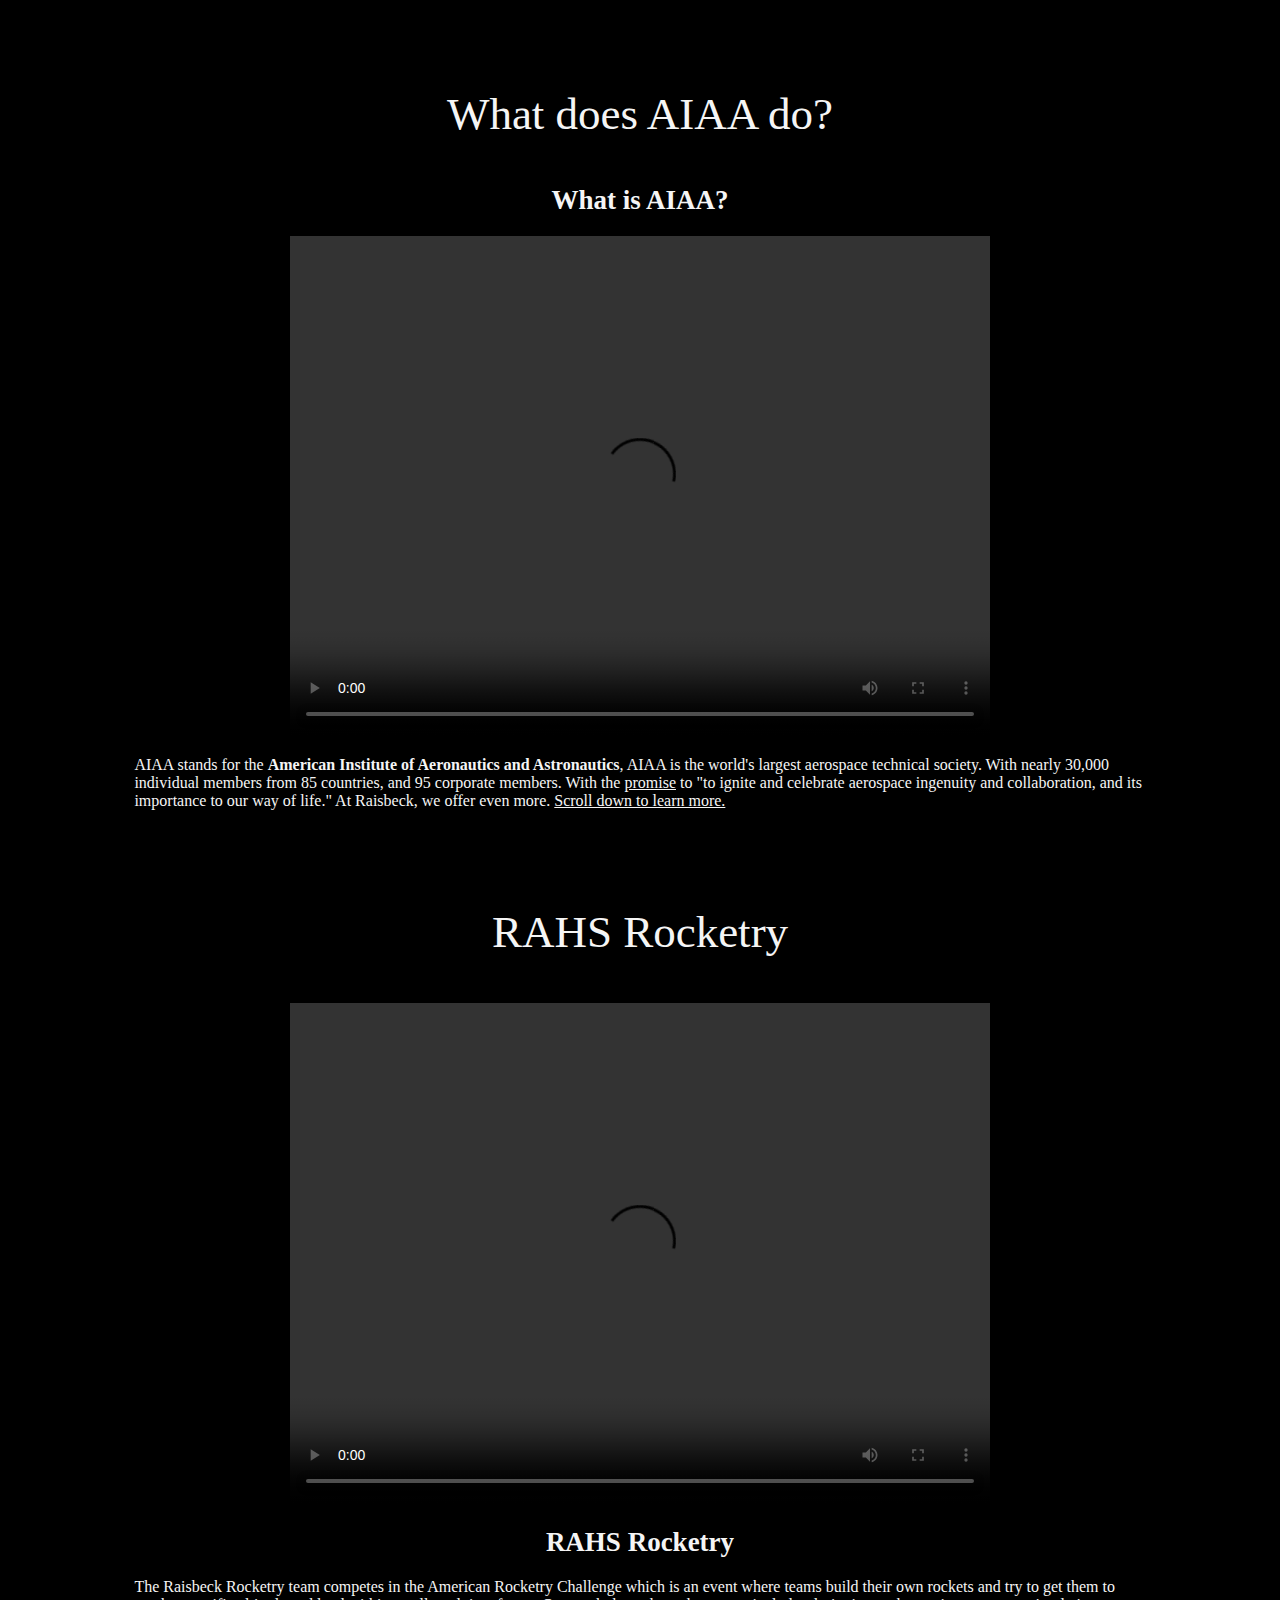
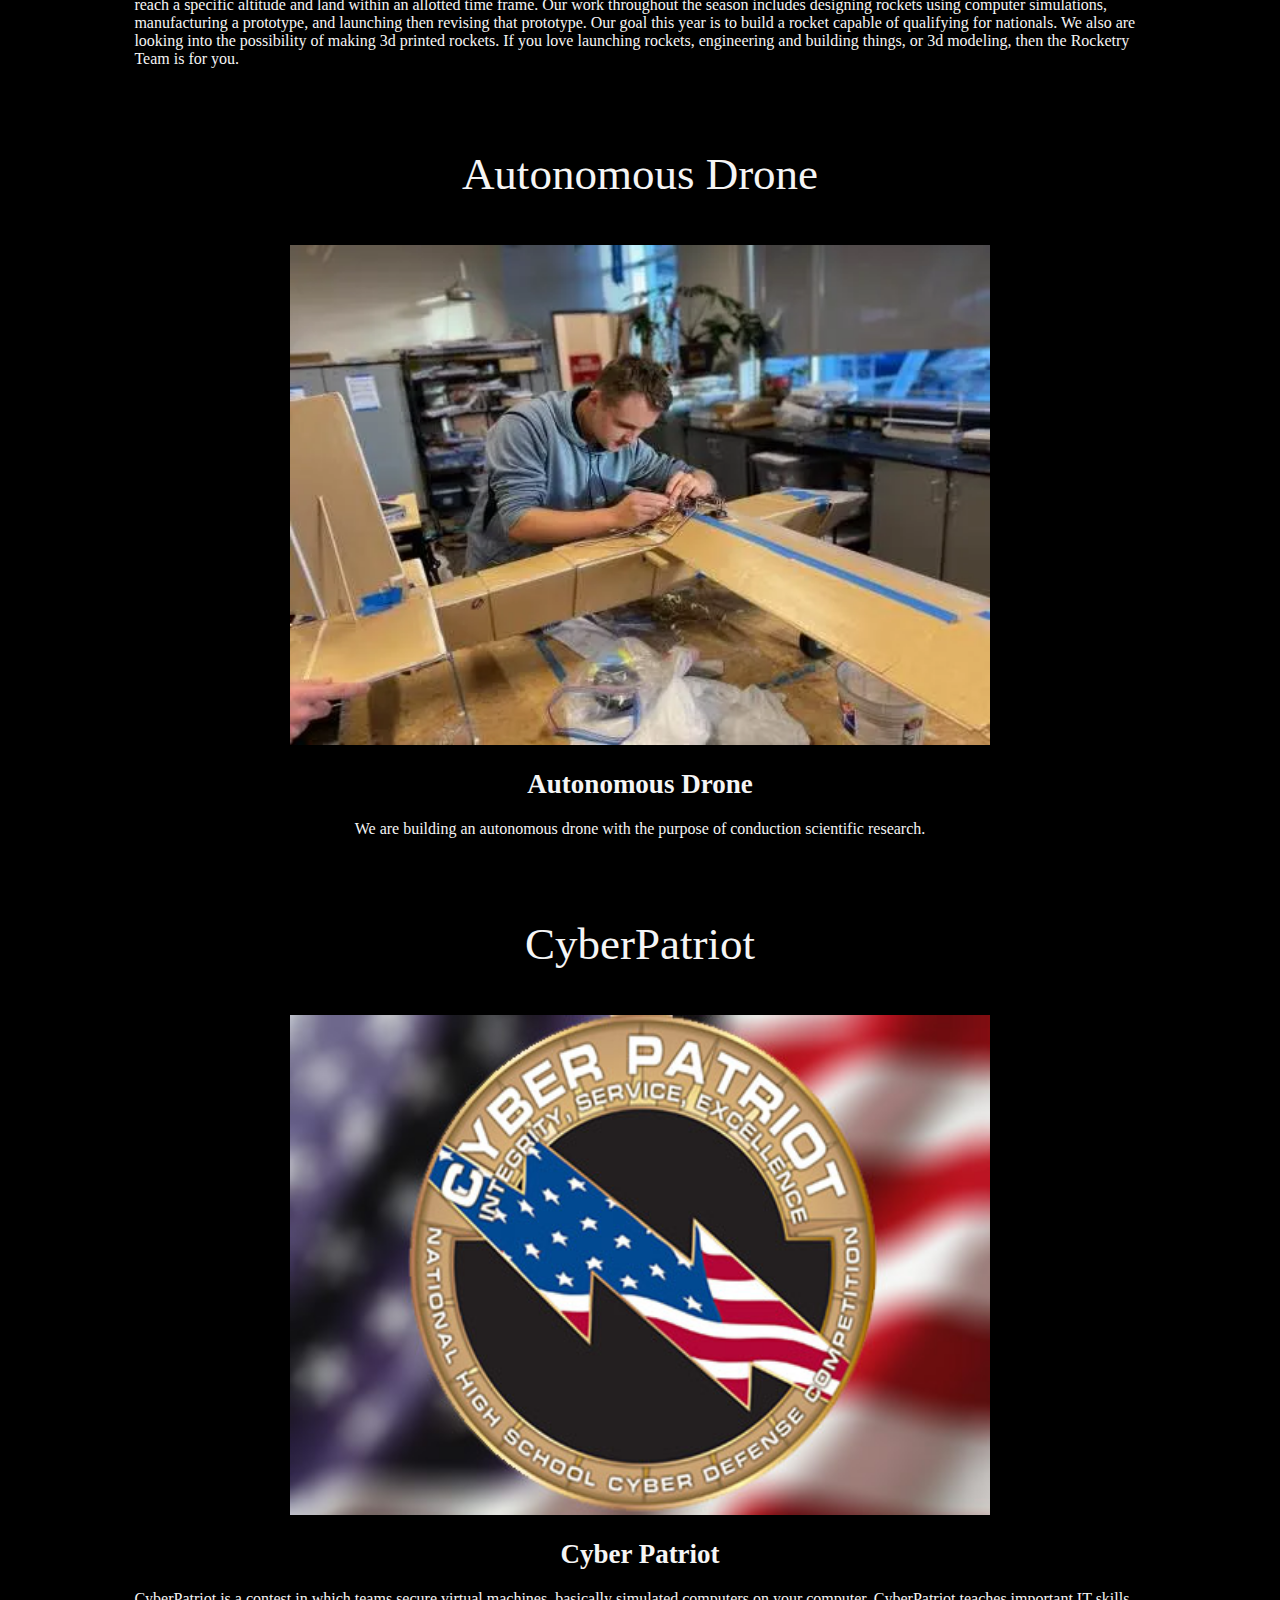
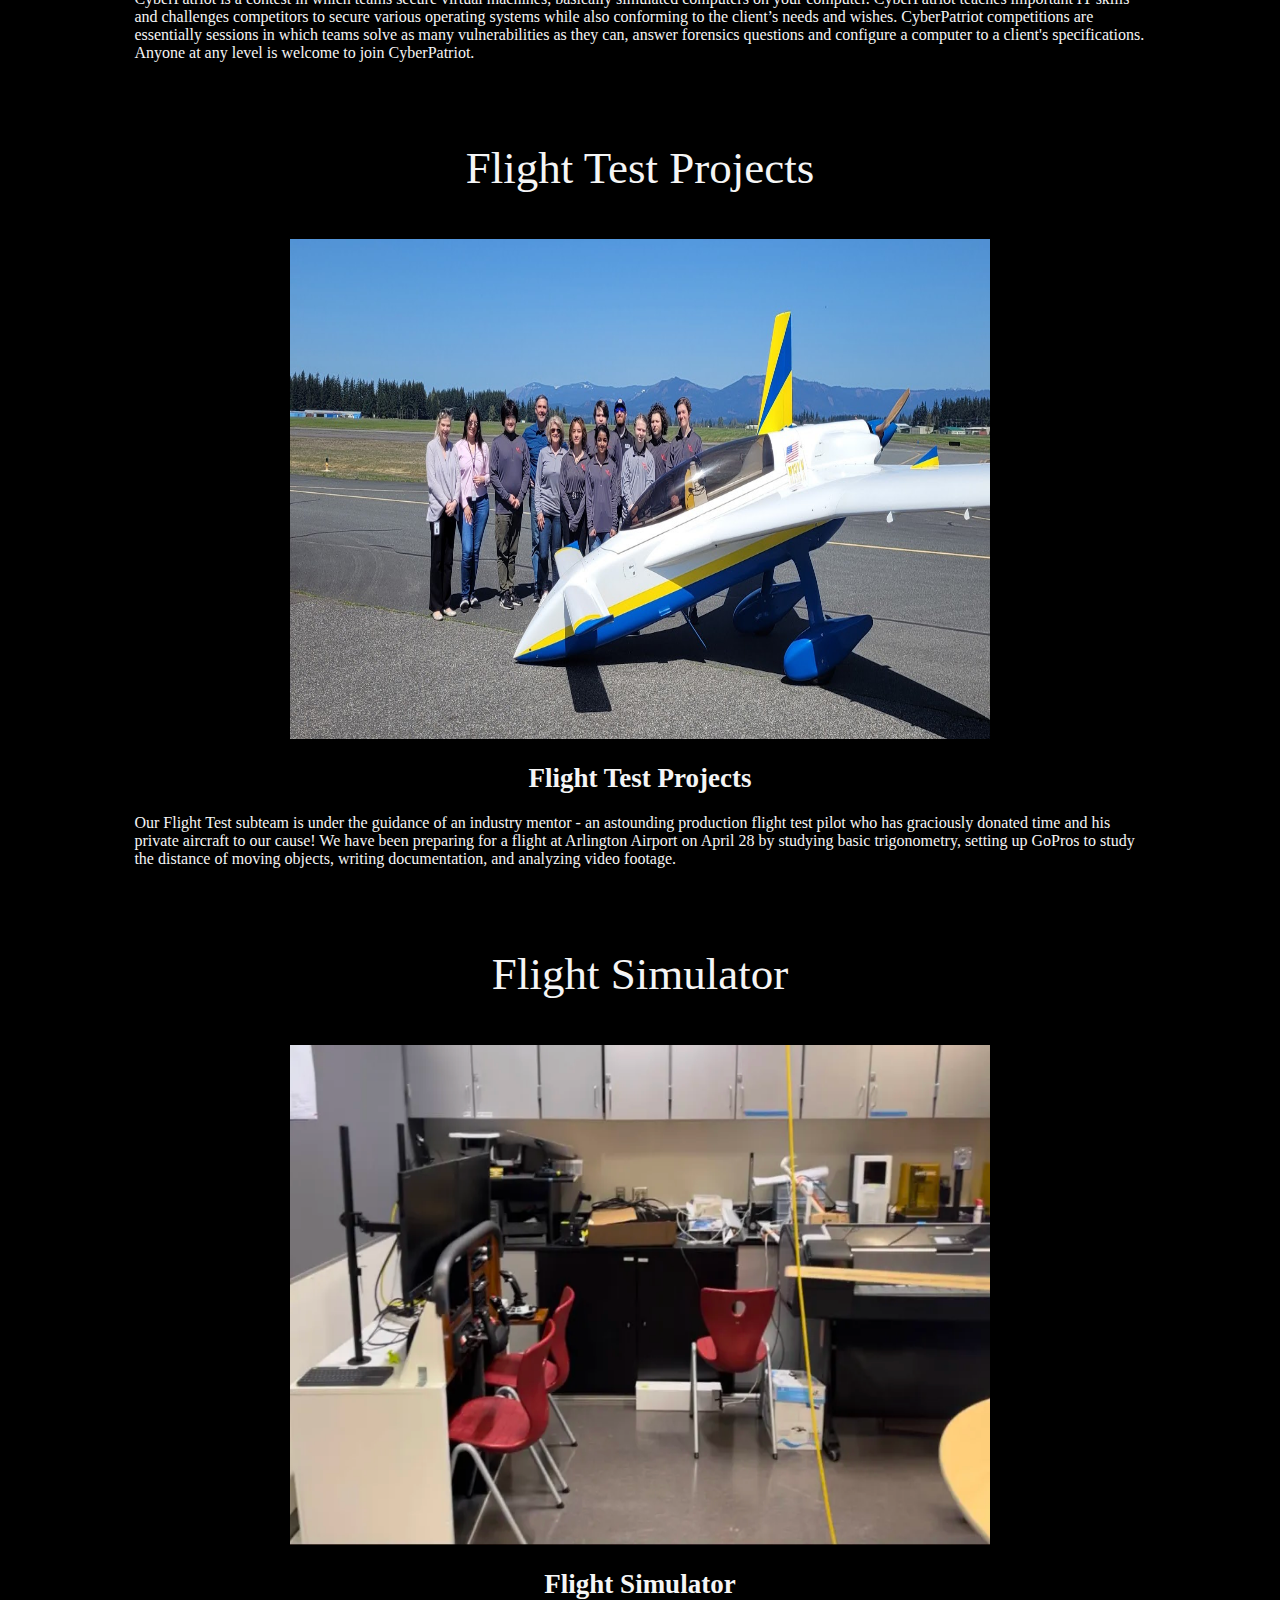
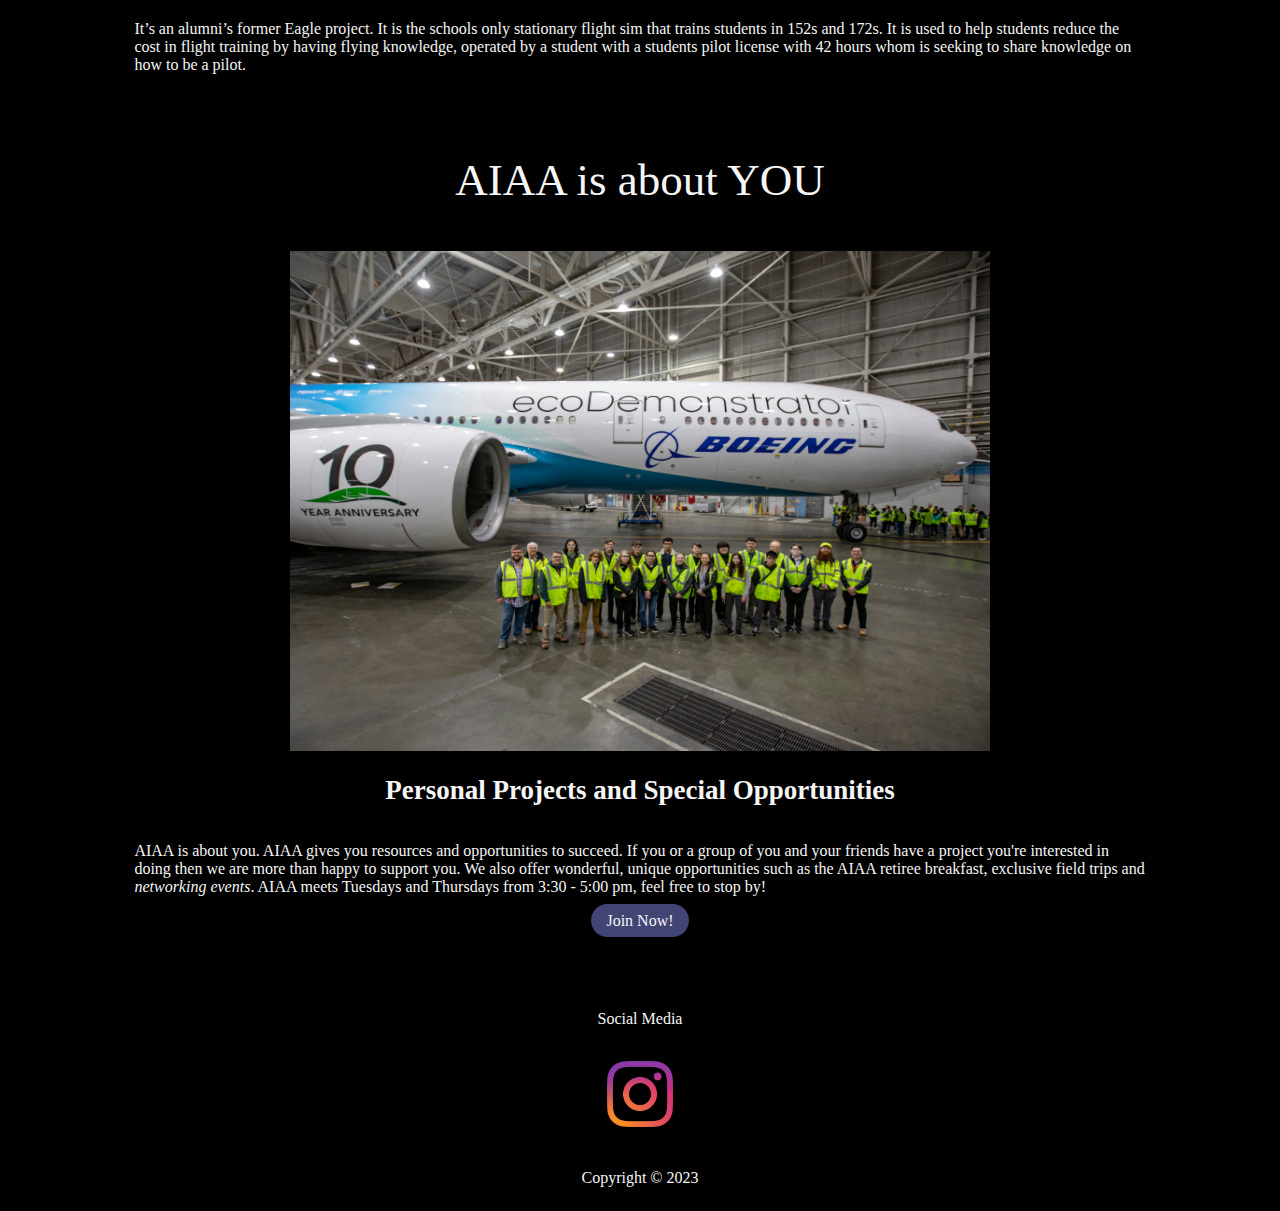
==== commit 72afd940: "Update index.html" ====
--- a/index.html
+++ b/index.html
@@ -6,14 +6,16 @@
     <link rel="stylesheet" href='./style.css'>
 
 </head>
-<title>Do not scan random QR codes!! - AIAA</title>
+<title>RAHS AIAA</title>
 <link rel="icon" type="/images/favicon.ico" href="/images/favicon.ico">
 <body>
     <section class="CyberPatriot">
         <p class = "subtitle">What does AIAA do?</p>
         <h4 class = "generictext">What is AIAA?</h4>
-        <div style="text-align: center;"> 
-            <img src="./images/aiaa.png" class = "img1" width = "405" height = "300">
+        <div style="text-align: center;">
+            <video controls="controls" width="700" height="500" name="Video Name">
+                <source src="./images/trailer.mov">
+            </video>
         </div>
         <div class="generictext"> 
             <p>AIAA stands for the <b>American Institute of Aeronautics and Astronautics</b>, AIAA is the world's largest aerospace technical society. With nearly 30,000 individual members from 85 countries, and 95 corporate members. With the <u href="https://www.aiaa.org/about#:~:text=Our%20purpose%20is%20to%20ignite,a%20champion%20for%20its%20achievements." class = 'softlink'>promise</u> to "to ignite and celebrate aerospace ingenuity and collaboration, and its importance to our way of life." At Raisbeck, we offer even more. <u>Scroll down to learn more.</u></p>
@@ -24,7 +26,7 @@
         <div style="text-align: center;">
             <video controls="controls" width="700" height="500" name="Video Name">
                 <source src="./images/IMG_3641.mov">
-              </video>
+            </video>
         </div>
         <h4 class = "generictext">RAHS Rocketry</h4>
         <p class = "generictext">The Raisbeck Rocketry team competes in the American Rocketry Challenge which is an event where teams build their own rockets and try to get them to reach a specific altitude and land within an allotted time frame.  Our work throughout the season includes designing rockets using computer simulations, manufacturing a prototype, and launching then revising that prototype. Our goal this year is to build a rocket capable of qualifying for nationals. We also are looking into the possibility of making 3d printed rockets. If you love launching rockets, engineering and building things, or 3d modeling, then the Rocketry Team is for you.</p>        </section>
